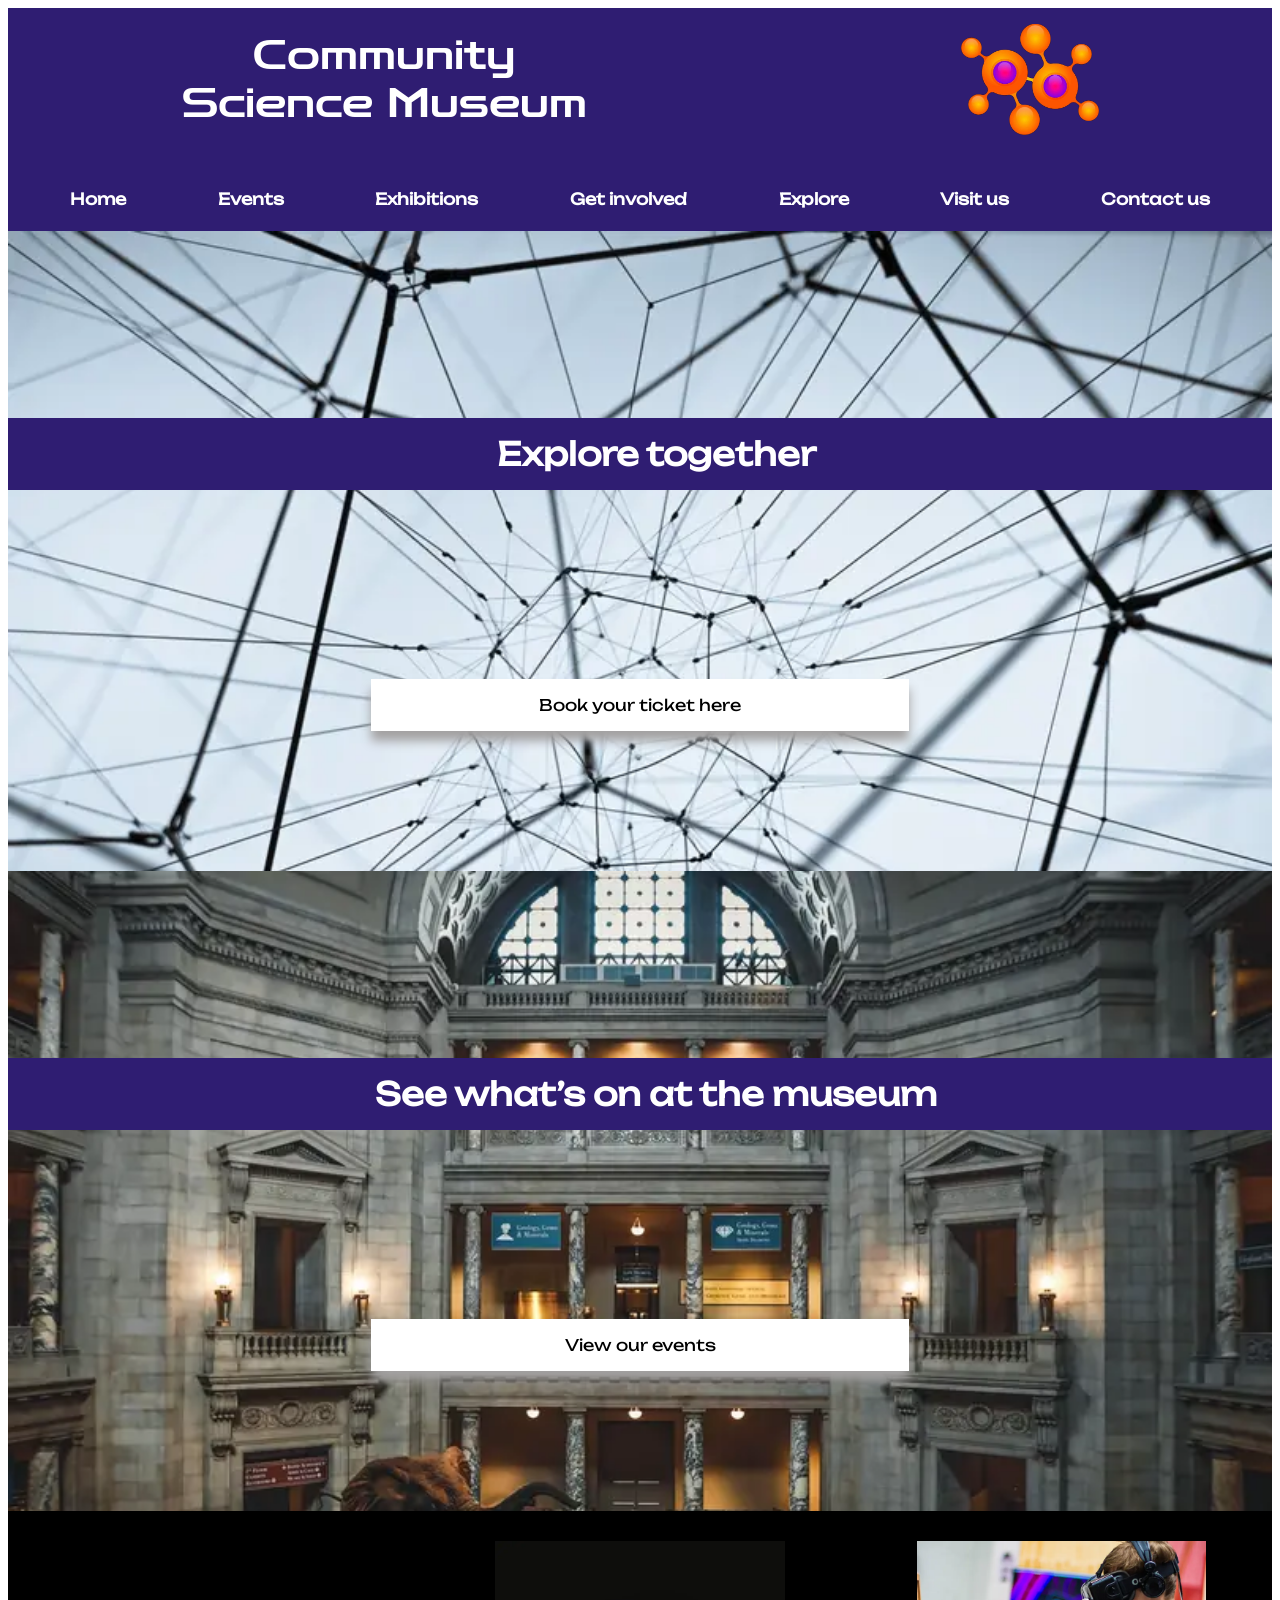
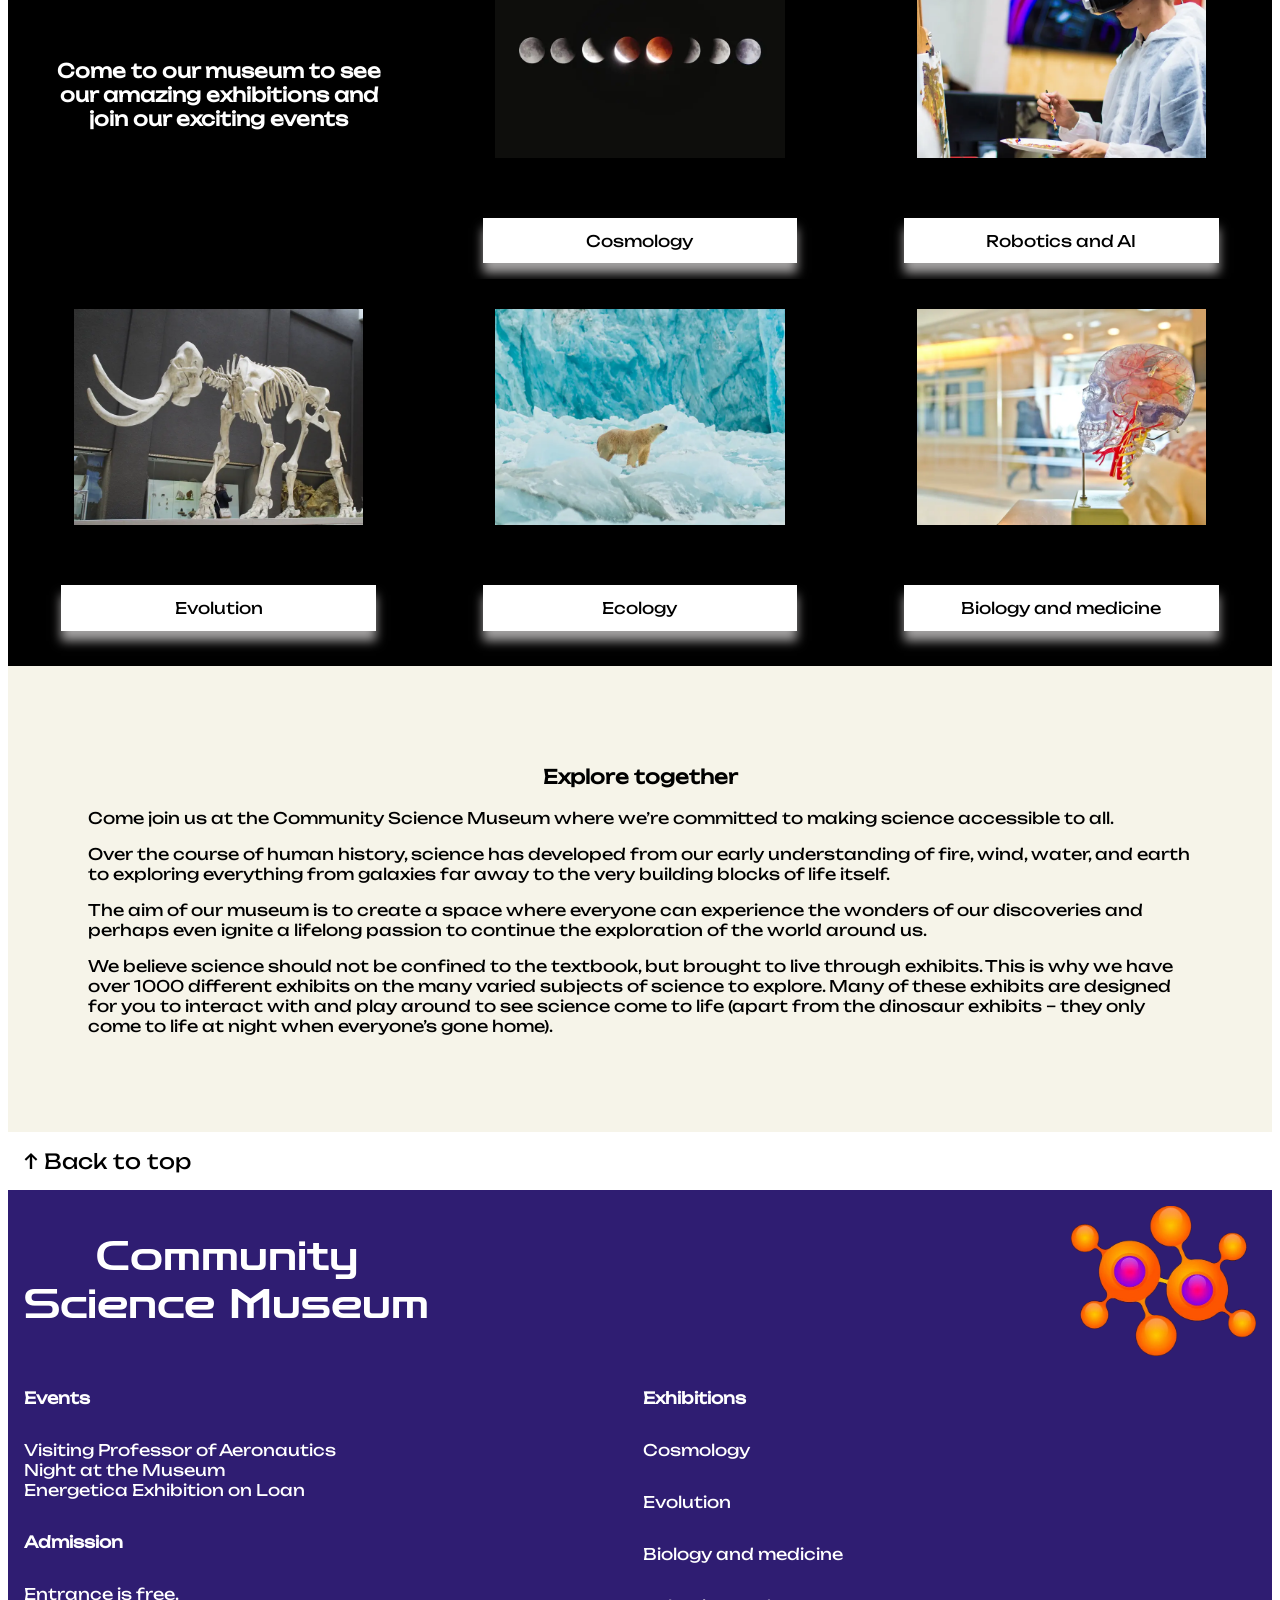
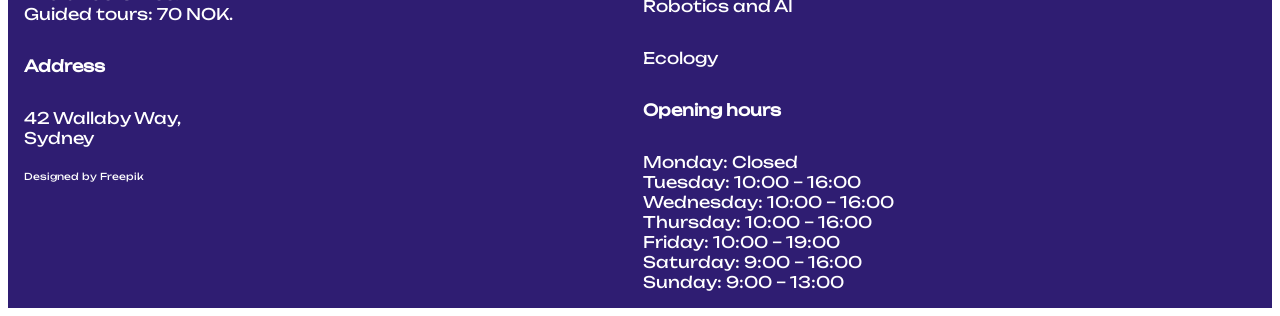
==== index.html @ f9c45da6 "menubars. header/footer Totally forgot menu bar was a fontawesome. Switched it out for a .svg, and h" ====
<!doctype html>
<html lang="en">
  <head>
    <meta charset="UTF-8" />
    <meta name="viewport" content="width=device-width, initial-scale=1.0" />
    <link href="css/styles.css" rel="stylesheet" />
    <link href="css/media.css" rel="stylesheet" />
    <title>Home | CSM</title>
    <meta
      name="description"
      content="Come and see what exhibitions and events Community Science Museum has to offer"
    />
  </head>
  <body>
    <header>
      <label for="menu-checkbox" class="bars">
        <img src="images/menu-bars-svgrepo-com.svg">
      </label>
      <input type="checkbox" id="menu-checkbox" />
      <div class="header-top">
        <a href="index.html" class="brand-name"
          >Community<br />Science Museum</a
        >
        <img src="images/gradient-hub-logo.webp" alt="orange and purple logo" />
      </div>
      <nav class="nav-large">
        <ul>
          <li><a href="index.html">Home</a></li>
          <li><a href="events.html">Events</a></li>
          <li><a href="exhibitions.html">Exhibitions</a></li>
          <li><a href="involved.html">Get involved</a></li>
          <li><a href="explore.html">Explore</a></li>
          <li><a href="visit.html">Visit us</a></li>
          <li><a href="contact.html">Contact us</a></li>
        </ul>
        <a href="index.html" class="close-button">X</a>
      </nav>
    </header>
    <main>
      <section class="hero-image">
        <img
          src="images/william-bout-264826.webp"
          alt="Picture of a geometric metal structure"
        />
        <h1>Explore together</h1>
        <a class="cta cta-index" href="contact.html">Book your ticket here</a>
      </section>
      <section class="second-hero">
        <img
          src="images/roberto-nickson-396152.webp"
          alt="Picture of interior of a museum with an exhibition of an elephant"
        />
        <h2>See what’s on at the museum</h2>
        <a class="cta cta-index" href="events.html">View our events</a>
      </section>
      <section class="cards">
        <div class="color-card">
          <h2 class="card-text">
            Come to our museum to see our amazing exhibitions and join our
            exciting events
          </h2>
        </div>
        <div class="color-card card-cosmology">
          <img
            loading="lazy"
            src="images/celso-405219.webp"
            alt="Picture of the moon in different phases"
          />
          <a href="exhibitions/cosmology.html" class="cta-small">Cosmology</a>
        </div>
        <div class="color-card card-robotics">
          <img
            loading="lazy"
            src="images/billetto-editorial-334686.webp"
            alt="Picture of a person painting while wearing VR headset"
          />
          <a href="exhibitions/robotics.html" class="cta-small"
            >Robotics and AI</a
          >
        </div>
        <div class="color-card card-evolution">
          <img
            loading="lazy"
            src="images/mammoth-1257288_1920.webp"
            alt="Picture of a mammoth skeleton"
          />
          <a href="exhibitions/evolution.html" class="cta-small">Evolution</a>
        </div>
        <div class="color-card card-ecology">
          <img
            loading="lazy"
            src="images/view-polar-bear-frozen-landscape-spitsbergen-svalbard.webp"
            alt="Picture of a polar bear in frozen landscape"
          />
          <a href="exhibitions/ecology.html" class="cta-small">Ecology</a>
        </div>
        <div class="color-card card-biology">
          <img
            loading="lazy"
            src="images/jesse-orrico-60373.webp"
            alt="Picture of an anatomic model of a human head"
          />
          <a href="exhibitions/biology.html" class="cta-small"
            >Biology and medicine</a
          >
        </div>
      </section>
      <section class="text-section">
        <h3>Explore together</h3>
        <p>
          Come join us at the Community Science Museum where we’re committed to
          making science accessible to all.
        </p>
        <p>
          Over the course of human history, science has developed from our early
          understanding of fire, wind, water, and earth to exploring everything
          from galaxies far away to the very building blocks of life itself.
        </p>
        <p>
          The aim of our museum is to create a space where everyone can
          experience the wonders of our discoveries and perhaps even ignite a
          lifelong passion to continue the exploration of the world around us.
        </p>
        <p>
          We believe science should not be confined to the textbook, but brought
          to live through exhibits. This is why we have over 1000 different
          exhibits on the many varied subjects of science to explore. Many of
          these exhibits are designed for you to interact with and play around
          to see science come to life (apart from the dinosaur exhibits – they
          only come to life at night when everyone’s gone home).
        </p>
      </section>
      <div class="navigation-pages">
        <a href="index.html" class="navigation-arrows"
          >&#8593 Back to top</a
        >
      </div>
    </main>
    <footer>
      <div class="footer-top">
        <a href="index.html" class="brand-name"
          >Community <br />Science Museum</a
        >
        <img
          loading="lazy"
          src="images/gradient-hub-logo.webp"
          alt="orange and purple logo"
        />
      </div>
      <div class="footer-content">
        <div>
          <nav class="footer-nav">
            <ul>
              <li>
                <strong><a href="events.html">Events</a></strong>
              </li>
              <li>
                <a href="events.html"
                  >Visiting Professor of Aeronautics <br />Night at the
                  Museum<br />Energetica Exhibition on Loan</a
                >
              </li>
              <li>
                <strong><a href="visit.html">Admission</a></strong>
              </li>
              <li>
                <a href="visit.html"
                  >Entrance is free. <br />Guided tours: 70 NOK.</a
                >
              </li>
              <li>
                <strong><a href="visit.html">Address</a></strong>
              </li>
              <li>
                <address>
                  <a href="visit.html"
                    >42 Wallaby Way,<br />
                    Sydney</a
                  >
                </address>
              </li>
            </ul>
          </nav>
          <p>
            <a href="https://www.freepik.com/app" class="attribution"
              >Designed by Freepik</a
            >
          </p>
        </div>
        <div>
          <nav class="footer-nav">
            <ul>
              <li>
                <strong><a href="exhibitions.html">Exhibitions</a></strong>
              </li>
              <li><a href="exhibitions/cosmology.html">Cosmology</a></li>
              <li class="footer-li">
                <a href="exhibitions/evolution.html">Evolution</a>
              </li>
              <li class="footer-li">
                <a href="exhibitions/biology.html">Biology and medicine</a>
              </li>
              <li class="footer-li">
                <a href="exhibitions/robotics.html">Robotics and AI</a>
              </li>
              <li class="footer-li">
                <a href="exhibitions/ecology.html">Ecology</a>
              </li>
              <li>
                <strong><a href="visit.html">Opening hours</a></strong>
              </li>
              <li>
                <a href="visit.html"
                  >Monday: <br class="br-small" />
                  Closed <br />Tuesday: <br class="br-small" />10:00 – 16:00
                  <br />Wednesday:<br class="br-small" />
                  10:00 – 16:00 <br />Thursday:<br class="br-small" />
                  10:00 – 16:00 <br />Friday:<br class="br-small" />
                  10:00 – 19:00 <br />Saturday:<br class="br-small" />
                  9:00 – 16:00<br />Sunday:<br class="br-small" />
                  9:00 – 13:00</a
                >
              </li>
            </ul>
          </nav>
        </div>
      </div>
    </footer>
  </body>
</html>
---- css/styles.css ----
@import "variables.css";

@font-face {
    font-family: "ZenDots-Regular";
    src: url(../fonts/ZenDots-Regular.ttf) format("truetype");
    font-display: swap;
}

@font-face {
    font-family: "Unbounded-Regular";
    src: url(../fonts/Unbounded-Regular.ttf) format("truetype");
    font-display: swap;
}

html, body {
    max-width: 100%;
    overflow-x: hidden;
}

header, footer {
    background-color: var(--header-color);
    color: var(--light-text-color);
    gap: 1rem;
    padding: 1rem;
}

.brand-name {
    text-align: center;
    font-family: var(--brand-font);
    font-size: 1.1rem;
}

.bars {
    margin-left: 20px;
    width: 250px;
    
}

header img, footer img {
    width: 30%;
    height: 100%;
}

header, .header-top, .footer-top {
    display: flex;
    align-items: center;
    justify-content: space-between;
}

.nav-large {
    background-color: var(--header-color);
    position: fixed;
    top: 0px;
    left: 0px;
    width: 100%;
    line-height: 2rem;
    z-index: 1;
}

.close-button {
    float: right;
    font-size: 2rem;
    margin: 1rem;
}

li:hover, .active {
    text-decoration: underline;
}

#menu-checkbox:checked ~ .nav-large {
    display: block;
    background-color: var(--header-color);
    font-family: var(--page-font);
    font-weight: bolder;
}

.nav-large, #menu-checkbox {
    display: none;
}

.navigation-arrows {
    color: var(--dark-text-color);
    padding: 1rem;
    font-family: var(--page-font);
}

.navigation-pages {
    display: flex;
    justify-content: space-between;
    font-size: 0.9rem;
}

.footer-content {
    display: grid;
    grid-template-columns: 1fr 1fr;
    gap: 5px;
}

.footer-nav li{
    text-align: left;
    font-family: var(--page-font);
}

.attribution {
    font-size: 0.6rem;
}

address {
    font-style: normal;
}

h1, h2, h3, h4, p {
    font-family: var(--page-font);
}

h1 {
    font-size: 1.5rem;
    padding: 1.5rem;
} 

h2, h1 {
    text-align: center;
}

h3 {
    font-size: 1.2rem;
    text-align: center;
}

h4 {
    font-weight: lighter;
    font-size: 1rem;
}

p {
    text-align: left;
}

a {
    text-decoration: none;
    color: #fff;
}

ul {
    padding: 0px;
    margin: 0px;
}

li {
    list-style-type: none;
    text-align: center;
    padding-top: 2rem;
}

.cta {
    background-color: var(--cta-background-color);
    color: var(--dark-text-color);
    font-family: var(--page-font);
    padding: 1rem;
    flex: 1;
    text-align: center;
    align-self: center;
    top: 60%;
    box-shadow: 0px 10px 10px #a3a1a1;
    margin: 5%;
}

.cta-small {
    width: 130%;
    background-color: var(--cta-background-color);
    color: var(--dark-text-color);
    font-family: var(--page-font);
    font-size: 0.7rem;
    padding: 5px 0px;
    flex: 1;
    text-align: center;
    align-self: center;
    position: absolute;
    top: 90%;
    box-shadow: 0px 10px 10px #a3a1a1;
}

.cta:hover {
    border: solid 1px #000;
}

.content-card, .location, .accessibility {
    display: flex;
    flex-direction: column;
    background-color: var(--card-background);
    border: 30px solid #DFE8FD;
    margin: 1.5rem;
}

.content-card img {
    border-radius: 10px;
    margin-bottom: 20px;
}

/**index page**/

.hero-image, .second-hero, .color-card {
    display: flex;
    flex-direction: column;
    position: relative;
}

.hero-image, .second-hero {
    height: 400px;
}

.hero-image h1, .second-hero h2 {
    width: 100%;
    background-color: var(--header-color);
    color: var(--light-text-color);
    font-family: var(--page-font);
    font-size: 1rem;
    position: absolute;
    top: 25%;
    padding: 1rem;
}

.cta-index {
     position: absolute;
     width: 60%;

}

.cards {
    display: grid;
    grid-template-columns: 1fr 1fr;
}

.card-text {
    font-size: 0.7rem;
    background-color: #000;
    color: var(--light-text-color);
    animation-name: text;
    animation-duration: 3s;
    animation-delay: 5s;
    border: 30px solid #000;
    flex: 1;
    align-content: center;
}

@keyframes text {
    from {
        background-color: #000;
        border: 30px solid #000;
        color: var(--light-text-color);
    }
    to {
        background-color: #fff;
        border: 30px solid #fff;
        color: var(--dark-text-color);
    }
}

.card-cosmology {
    animation-name: cosmology;
    animation-duration: 3s;
    animation-delay: 8s;
    border: 30px solid #000;
}

@keyframes cosmology {
    from {
        background-color: #000;
        border: 30px solid #000;
    }
    to {
        background-color: #521413;
        border: 30px solid #521413;
    }
}

.card-robotics {
    animation-name: robotics;
    animation-duration: 3s;
    animation-delay: 11s;
    border: 30px solid #000;
}

@keyframes robotics {
    from {
        background-color: #000;
        border: 30px solid #000;
    }
    to {
        background-color: #B800E5;
        border: 30px solid #B800E5;
    }
}

.card-evolution {
    animation-name: evolution;
    animation-duration: 3s;
    animation-delay: 14s;
    border: 30px solid #000;
}

@keyframes evolution {
    from {
        background-color: #000;
        border: 30px solid #000;
    }
    to {
        background-color: #DBD5CA;
        border: 30px solid #DBD5CA;
    }
}

.card-ecology {
    animation-name: ecology;
    animation-duration: 3s;
    animation-delay: 17s;
    border: 30px solid #000;
}

@keyframes ecology {
    from {
        background-color: #000;
        border: 30px solid #000;
    }
    to {
        background-color: #1C889E;
        border: 30px solid #1C889E;
    }
}

.card-biology {
    animation-name: biology;
    animation-duration: 3s;
    animation-delay: 20s;
    border: 30px solid #000;
}

@keyframes biology {
    from {
        background-color: #000;
        border: 30px solid #000;
    }
    to {
        background-color: #D75F45;
        border: 30px solid #D75F45;
    }
}

.color-card {
    background: #000;
}

.color-card img {
    align-self: center;
    width: 80%;
    margin-bottom: 25%;
}

.text-section {
    padding: 1rem 2rem;
    background-color: #F6F4E9;
}

.contact-page p, .visit-page p, .thanks-page p, .exhibiton-spesific {
    text-align: center;
}

/**Visit us page**/

.visit-img {
    border-radius: 30px;
    border: 20px solid #DFE8FD;
    max-width: 800px;
    height: auto;
    align-self: center;   
}

table {
    font-family: var(--page-font);
    text-align: center;
}

/**Contact us page**/

input, textarea, label {
    border: none;
    font-family: var(--page-font);
}

input:hover {
    border: solid 1px #000;
}

#name, #email{
    padding: 1rem;
}

.form-layout, .form-left, .form-right {
    display: flex;
    flex-direction: column;
    gap: 20px;
}

.submit {
    display: flex;
    justify-self: center;
    width: 70%;
}

textarea {
    min-height: 10rem;
}

.fa-circle-exclamation {
    color: rgb(145, 26, 26);
}

.required {
    align-self: flex-start;
}

/**Thank you page**/

.spinning-logo {
    max-width: 200px;
    align-self: center;
    animation: spin 1s linear;
}

@keyframes spin {
    from {transform: rotate(0deg);}
    to {transform: rotate(360deg);}
}
---- css/media.css ----
@media (min-width: 600px) {
    
.cta-small {        
    padding: 10px;
}

.br-small {
    display: none;
}

}

@media (min-width: 800px) {

header {
    display: flex;
    flex-direction: column;
}

.header-top {
    justify-items: flex-end;
}

.close-button {
    display: none;
}

.bars {
    display: none;
}

.brand-name {
    font-size: 2.5rem;
}

.nav-large {
    display: block;
    position: static;
    width: 100%;
    font-family: var(--page-font);
    font-weight: bolder;
}

.nav-large ul {
    display: flex; 
    flex-direction: row;
    justify-content: space-around;
    position: static;  
    font-size: 1rem;
}

header img, footer img {
    width: 15%;
}

.hero-image, .second-hero {
    height: 40rem;
    overflow: hidden;
}

.hero-image h1, .second-hero h2  {
    font-size: 2rem;
}

h1 {
    font-size: 2rem;
}

.cta {
    font-size: 1rem;
    width: 40%;
}

.cta-small {
    padding: 0.8rem;
    font-size: 1rem;
    width: 80%;
}

h4 {
    font-size: 1.2rem;
}

.content-card img {
    width: 50%;
    height: auto;
    object-fit: cover;
    align-self: center;
}

.content-card p {
    margin: 2% 10%;
}

.cards {
    display: grid;
    grid-template-columns: 1fr 1fr 1fr;
    border-bottom: 20px solid #000;
}

.card-text {
    font-size: 1.2rem;
}

.card-text:hover {
    background-color: #fff;
    color: #000;
    border: 30px solid #fff;
}

.card-cosmology:hover {
background-color: #521413;
border: 30px solid #521413;
}

.card-robotics:hover {
    background-color: #B800E5;
    border: 30px solid #B800E5;
}

.card-evolution:hover {
    background-color: #DBD5CA;
    border: 30px solid #DBD5CA;
}

.card-ecology:hover {
    background-color: #1C889E;
    border: 30px solid #1C889E;
}

.card-biology:hover {
    background-color: #D75F45;
    border: 30px solid #D75F45;
}

.text-section {
    padding: 5rem;
}

.card-text, .card-cosmology, .card-robotics, .card-evolution, .card-ecology, .card-biology {
    animation: none;
}

.navigation-pages {
    font-size: 1.3rem;
}

.form-layout {
    flex-direction: row;
}

.form-left, .form-right {
    flex: 1;
}

}
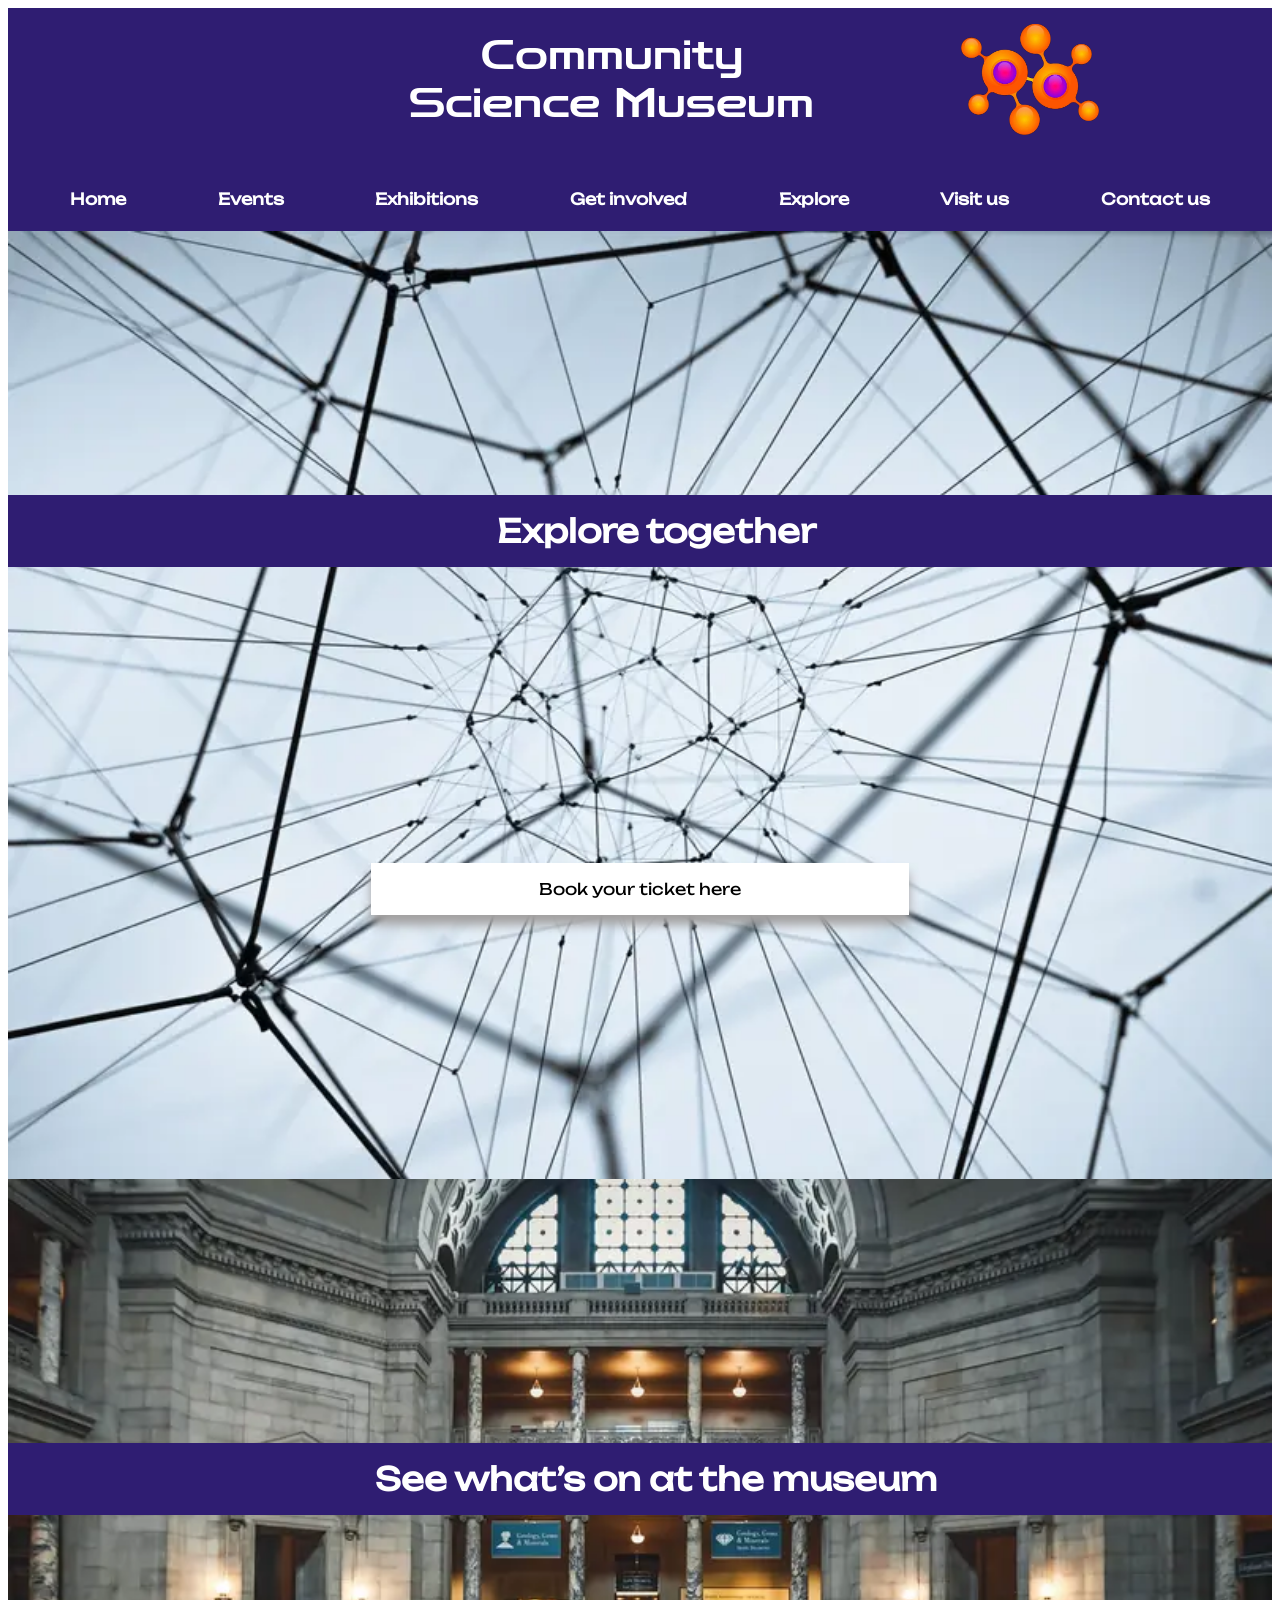
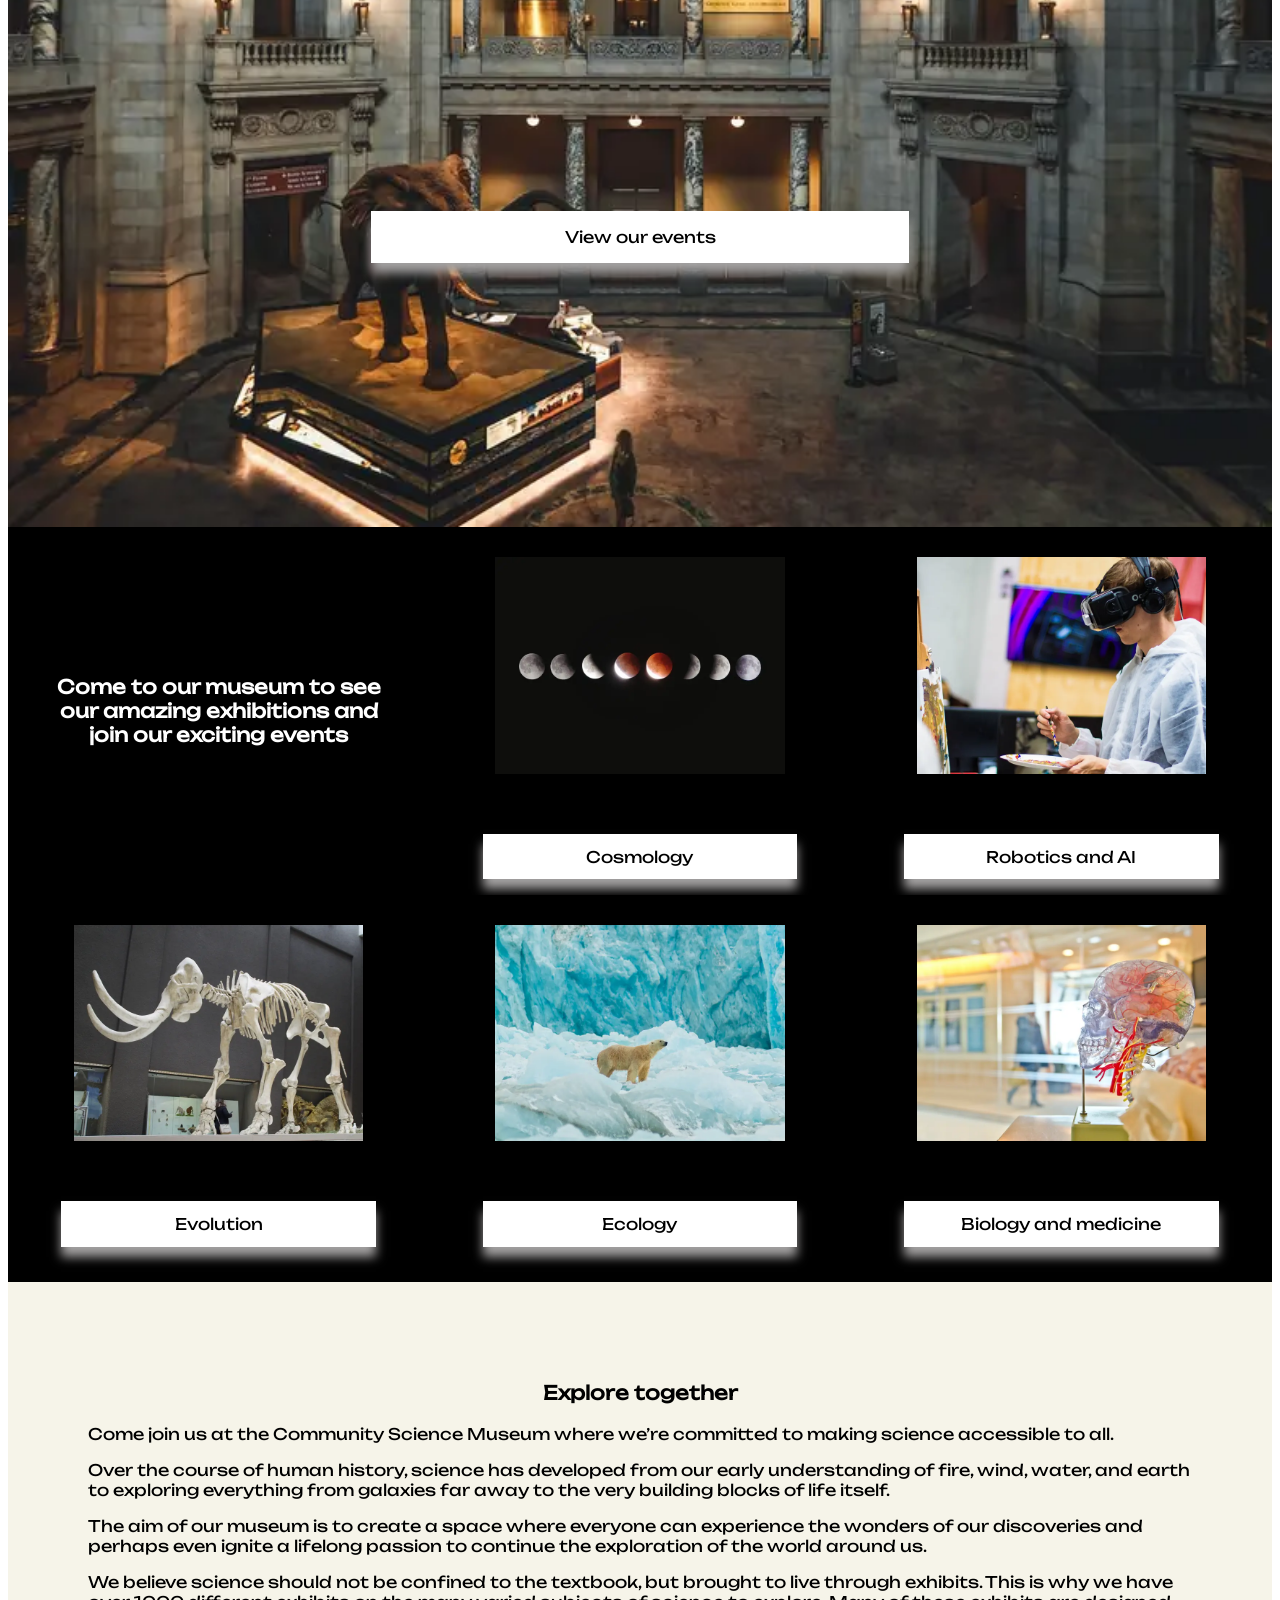
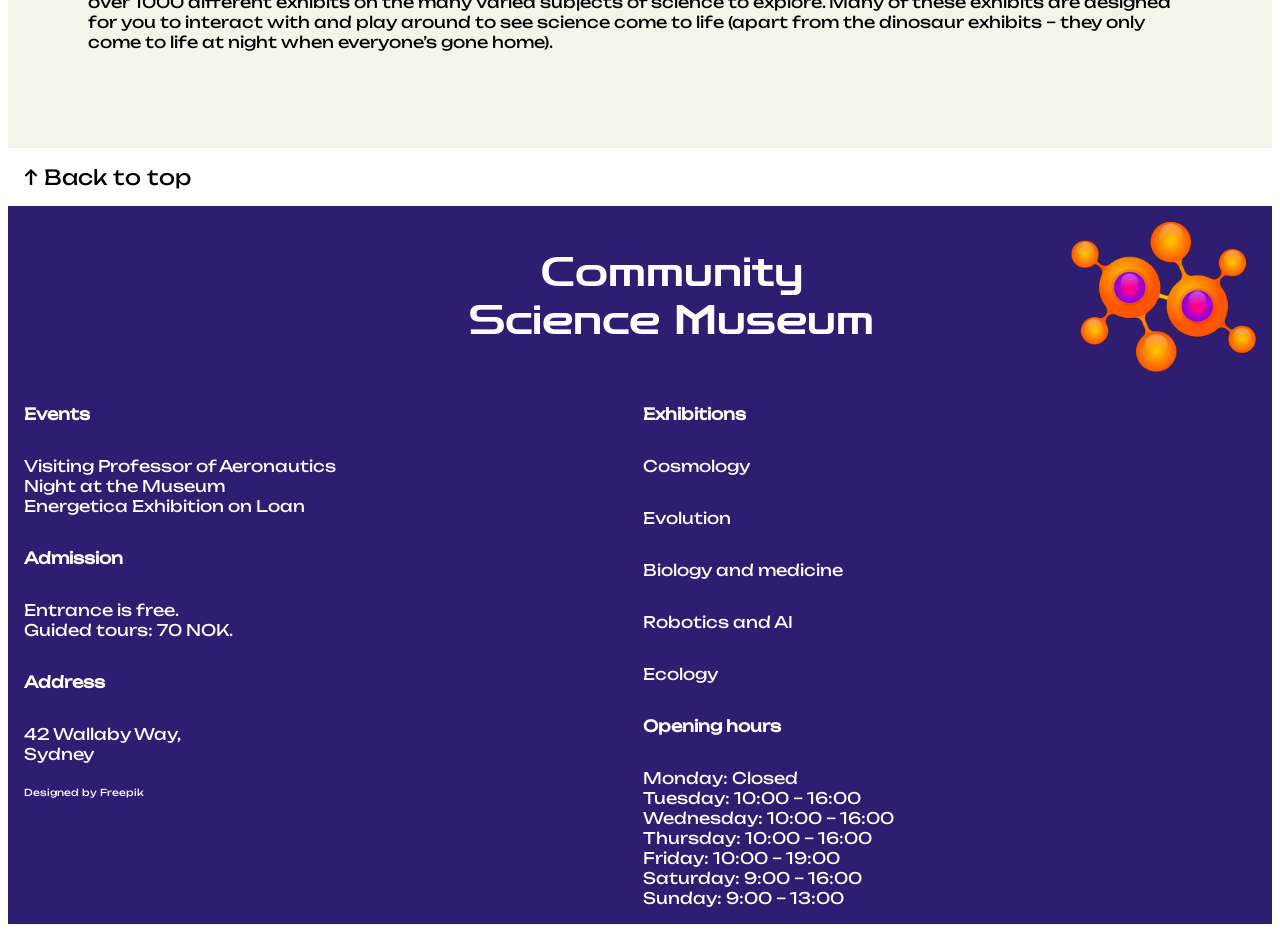
==== commit e9e9f542: "update header, cta-small had to change html and css after svg. changed width of color card cta to pr" ====
--- a/index.html
+++ b/index.html
@@ -13,14 +13,16 @@
   </head>
   <body>
     <header>
+      <div class="header-top">
       <label for="menu-checkbox" class="bars">
         <img src="images/menu-bars-svgrepo-com.svg">
       </label>
       <input type="checkbox" id="menu-checkbox" />
-      <div class="header-top">
+      
         <a href="index.html" class="brand-name"
           >Community<br />Science Museum</a
         >
+     
         <img src="images/gradient-hub-logo.webp" alt="orange and purple logo" />
       </div>
       <nav class="nav-large">
--- a/css/styles.css
+++ b/css/styles.css
@@ -28,23 +28,23 @@
     text-align: center;
     font-family: var(--brand-font);
     font-size: 1.1rem;
+    margin-right: 16%;
 }
 
 .bars {
-    margin-left: 20px;
-    width: 250px;
+    max-width: 200px;
     
 }
 
 header img, footer img {
-    width: 30%;
+    width: 20%;
     height: 100%;
 }
 
-header, .header-top, .footer-top {
-    display: flex;
+.header-top, .footer-top {
+    display: flex;
+    justify-content: flex-end;
     align-items: center;
-    justify-content: space-between;
 }
 
 .nav-large {
@@ -205,10 +205,6 @@
     position: relative;
 }
 
-.hero-image, .second-hero {
-    height: 400px;
-}
-
 .hero-image h1, .second-hero h2 {
     width: 100%;
     background-color: var(--header-color);
--- a/css/media.css
+++ b/css/media.css
@@ -2,6 +2,7 @@
     
 .cta-small {        
     padding: 10px;
+    width: 90%;
 }
 
 .br-small {
@@ -19,6 +20,7 @@
 
 .header-top {
     justify-items: flex-end;
+    align-self: center;
 }
 
 .close-button {
@@ -54,8 +56,8 @@
 }
 
 .hero-image, .second-hero {
-    height: 40rem;
-    overflow: hidden;
+
+  
 }
 
 .hero-image h1, .second-hero h2  {
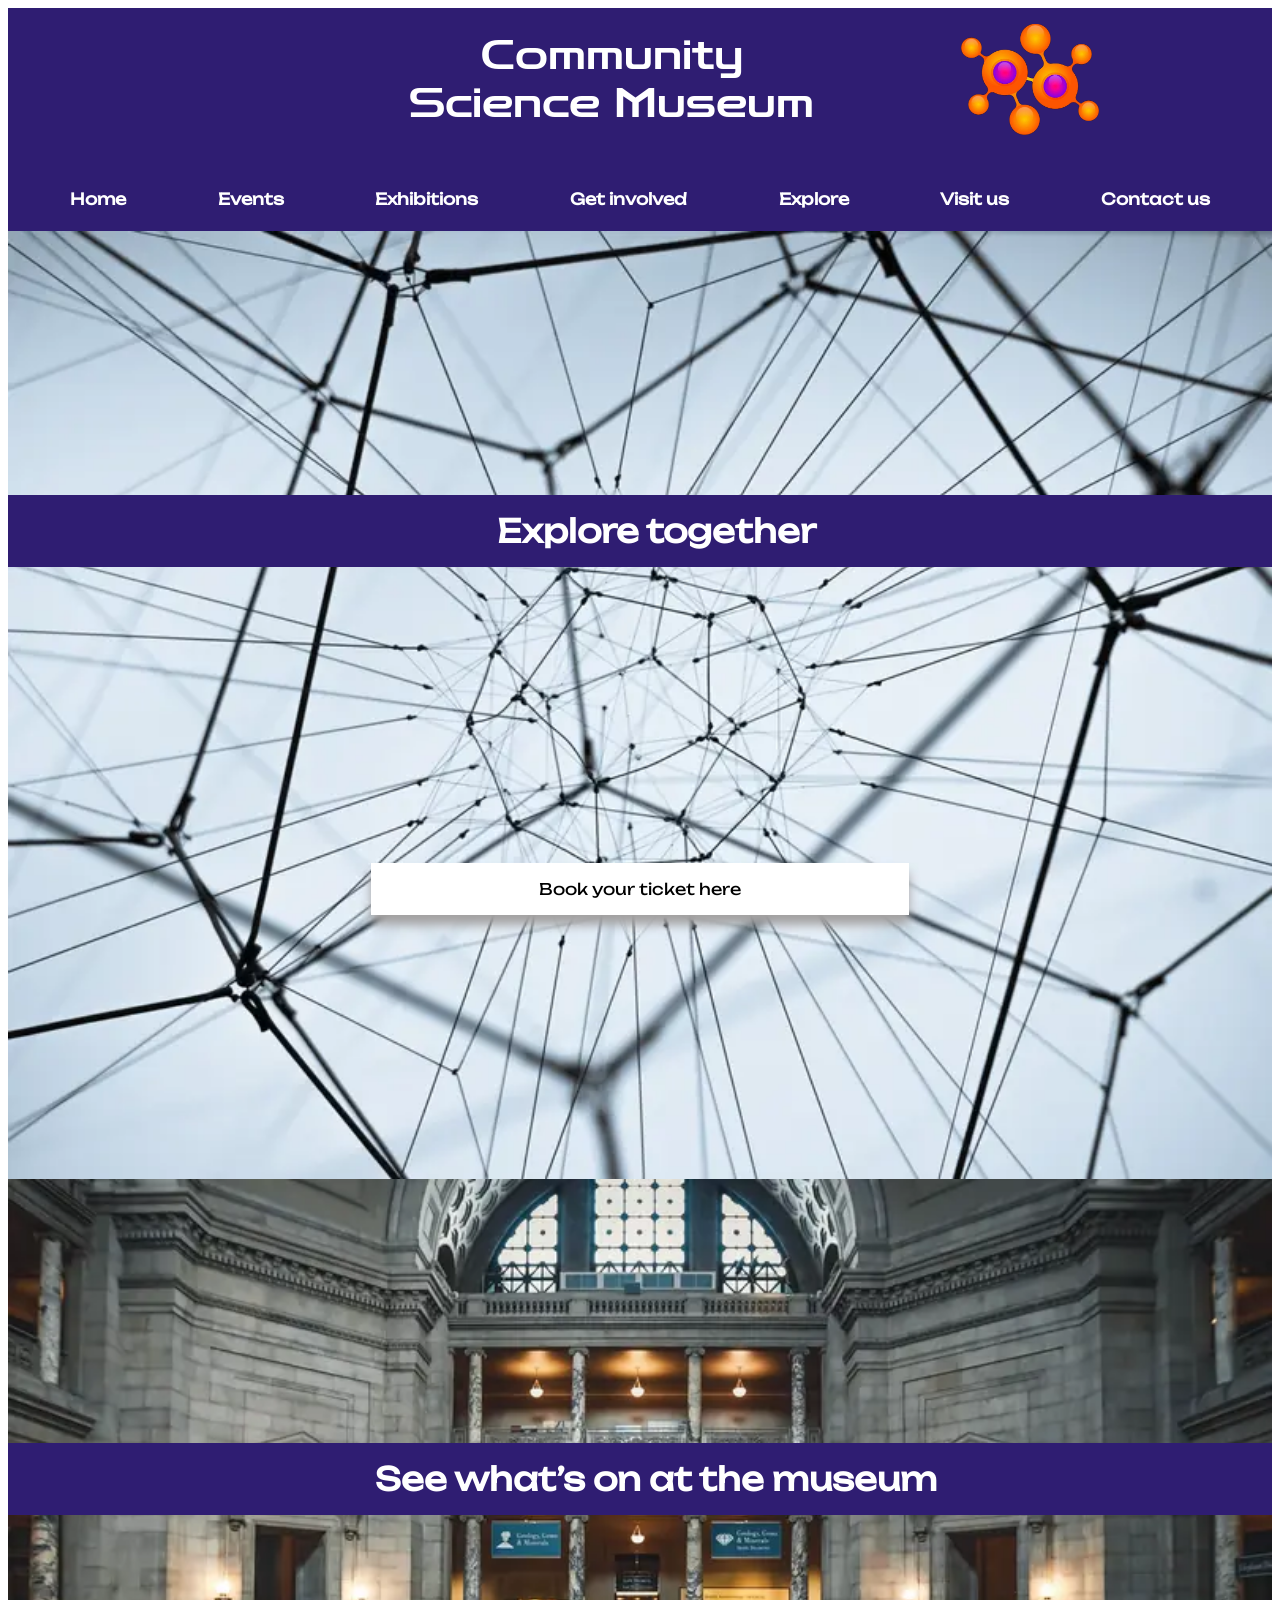
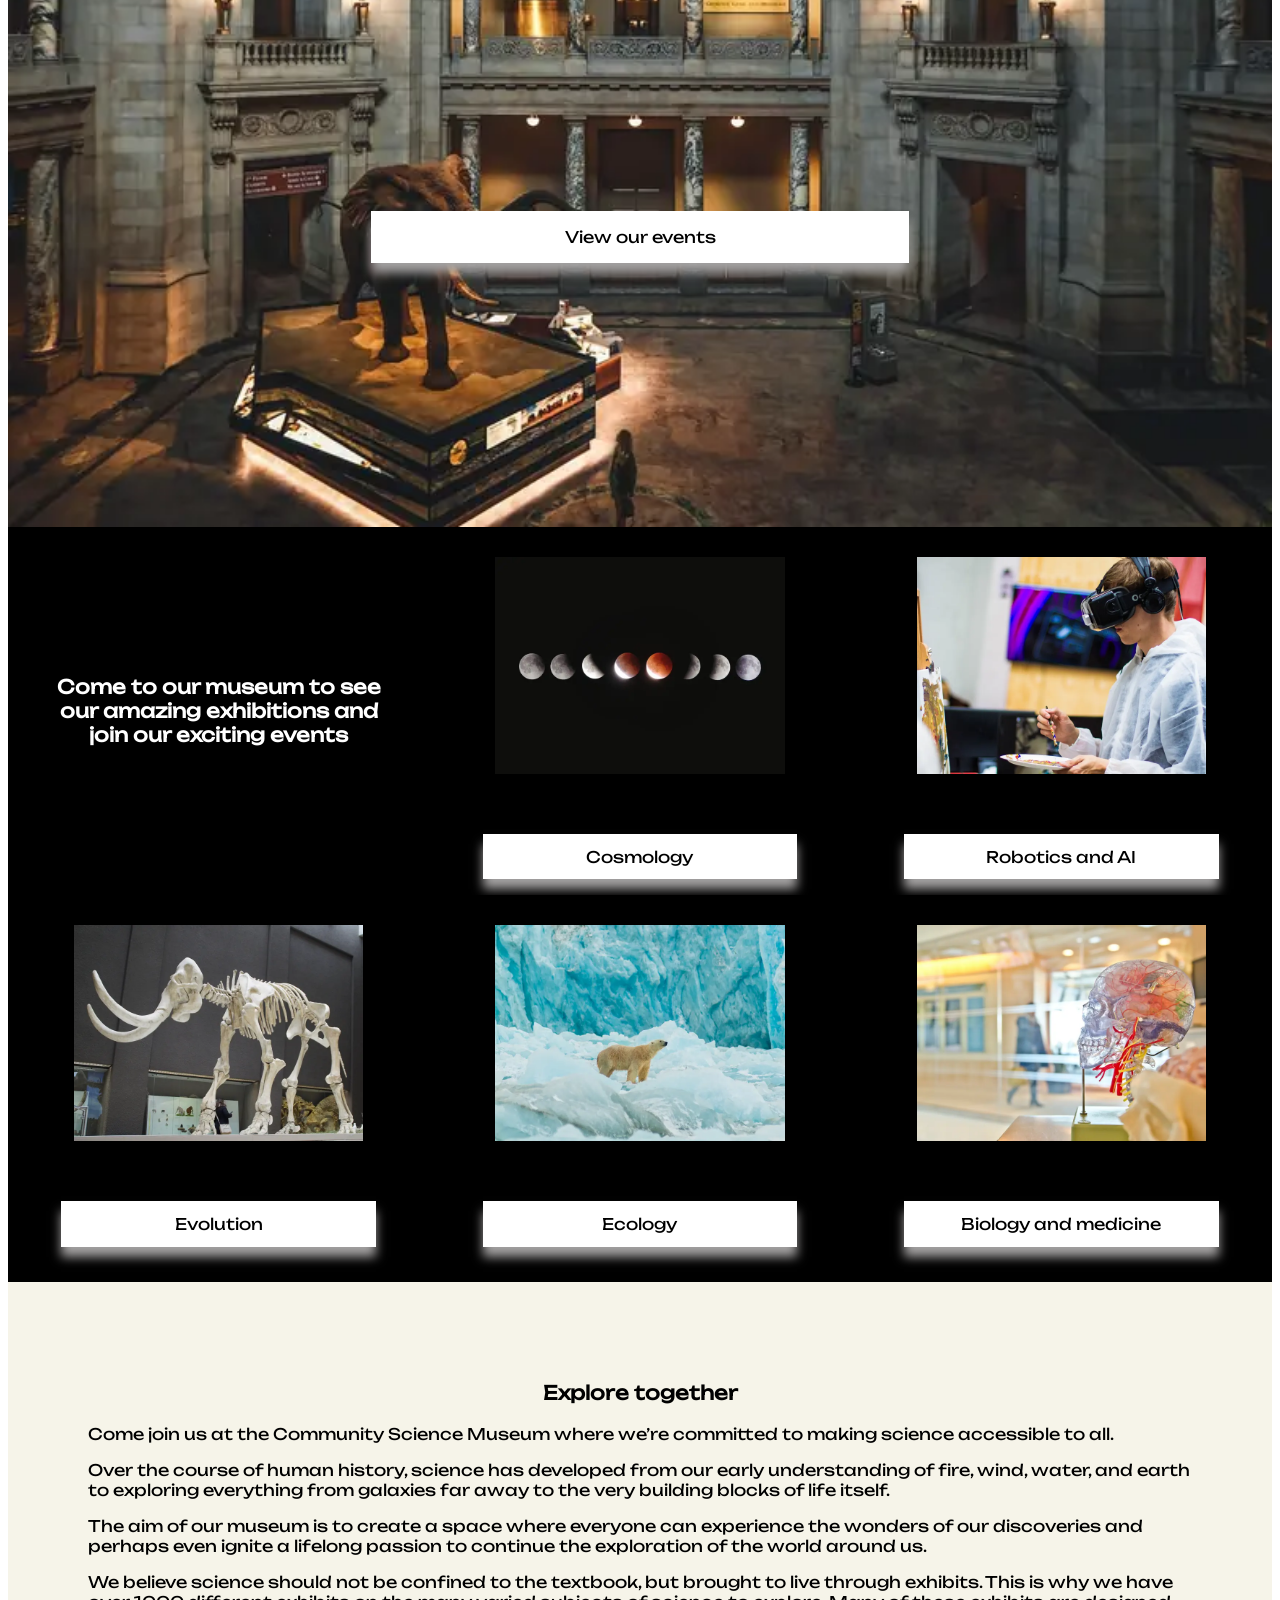
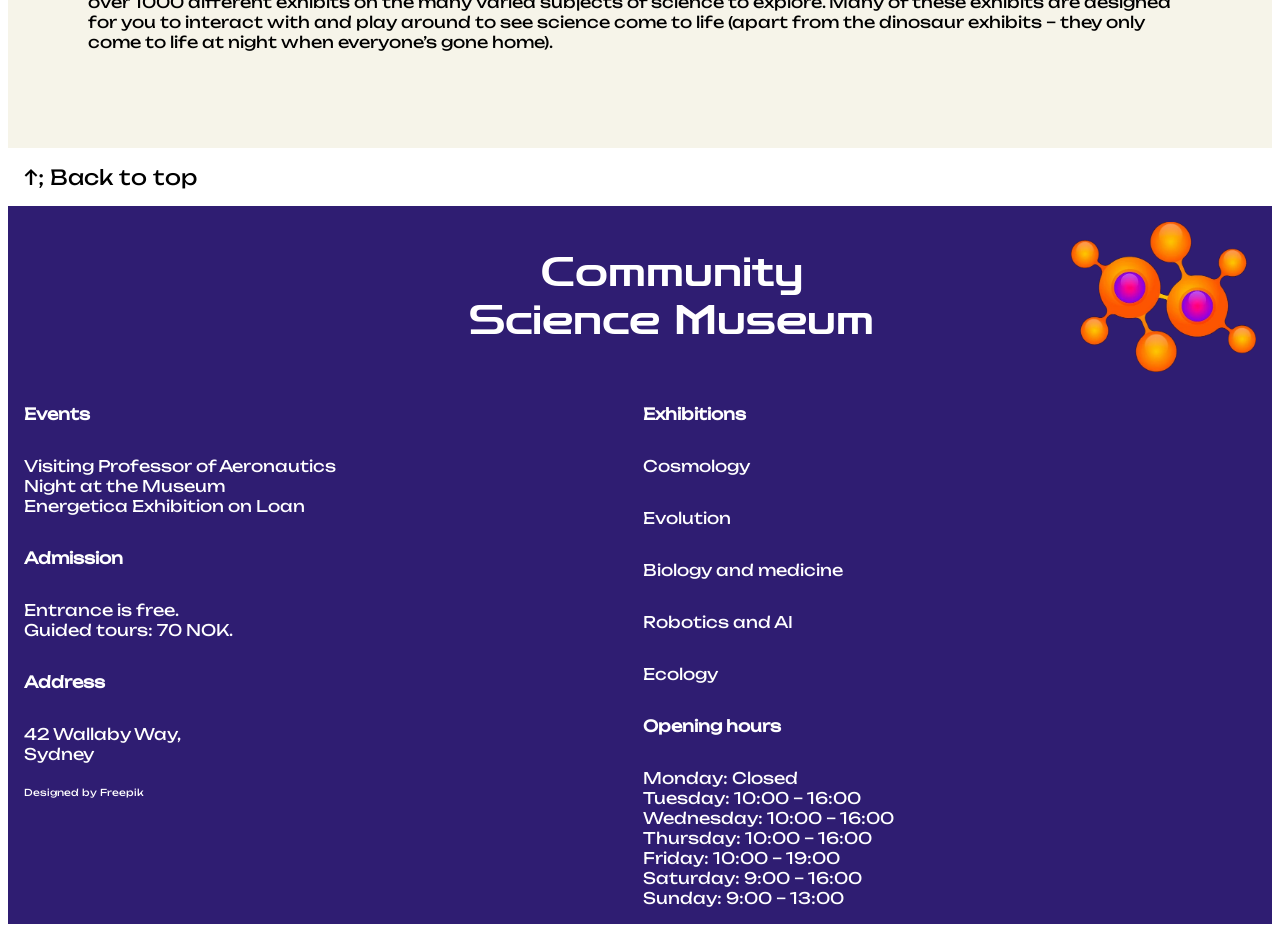
==== commit 2d8714f7: "update header, fix unicode error updated header divs on all pages, not just index. Added ; to unicod" ====
--- a/index.html
+++ b/index.html
@@ -14,15 +14,13 @@
   <body>
     <header>
       <div class="header-top">
-      <label for="menu-checkbox" class="bars">
-        <img src="images/menu-bars-svgrepo-com.svg">
-      </label>
-      <input type="checkbox" id="menu-checkbox" />
-      
+        <label for="menu-checkbox" class="bars">
+          <img src="images/menu-bars-svgrepo-com.svg" aria-label="menu-bars" />
+        </label>
+        <input type="checkbox" id="menu-checkbox" />
         <a href="index.html" class="brand-name"
           >Community<br />Science Museum</a
         >
-     
         <img src="images/gradient-hub-logo.webp" alt="orange and purple logo" />
       </div>
       <nav class="nav-large">
@@ -133,9 +131,7 @@
         </p>
       </section>
       <div class="navigation-pages">
-        <a href="index.html" class="navigation-arrows"
-          >&#8593 Back to top</a
-        >
+        <a href="index.html" class="navigation-arrows">&#8593;; Back to top</a>
       </div>
     </main>
     <footer>
--- a/css/styles.css
+++ b/css/styles.css
@@ -33,7 +33,6 @@
 
 .bars {
     max-width: 200px;
-    
 }
 
 header img, footer img {
@@ -109,7 +108,7 @@
     font-style: normal;
 }
 
-h1, h2, h3, h4, p {
+h1, h2, h3, h4, p, table {
     font-family: var(--page-font);
 }
 
@@ -118,13 +117,12 @@
     padding: 1.5rem;
 } 
 
-h2, h1 {
+h2, h1, h3, li {
     text-align: center;
 }
 
 h3 {
     font-size: 1.2rem;
-    text-align: center;
 }
 
 h4 {
@@ -148,7 +146,6 @@
 
 li {
     list-style-type: none;
-    text-align: center;
     padding-top: 2rem;
 }
 
@@ -219,7 +216,6 @@
 .cta-index {
      position: absolute;
      width: 60%;
-
 }
 
 .cards {
@@ -357,7 +353,7 @@
     background-color: #F6F4E9;
 }
 
-.contact-page p, .visit-page p, .thanks-page p, .exhibiton-spesific {
+.contact-page p, .visit-page p, .thanks-page p, .exhibiton-spesific, table {
     text-align: center;
 }
 
@@ -371,11 +367,6 @@
     align-self: center;   
 }
 
-table {
-    font-family: var(--page-font);
-    text-align: center;
-}
-
 /**Contact us page**/
 
 input, textarea, label {
--- a/css/media.css
+++ b/css/media.css
@@ -18,16 +18,12 @@
     flex-direction: column;
 }
 
-.header-top {
+.header-top, .footer-top {
     justify-items: flex-end;
     align-self: center;
 }
 
-.close-button {
-    display: none;
-}
-
-.bars {
+.close-button, .bars {
     display: none;
 }
 
@@ -55,16 +51,7 @@
     width: 15%;
 }
 
-.hero-image, .second-hero {
-
-  
-}
-
-.hero-image h1, .second-hero h2  {
-    font-size: 2rem;
-}
-
-h1 {
+.hero-image h1, .second-hero h2, h1  {
     font-size: 2rem;
 }
 
@@ -79,7 +66,7 @@
     width: 80%;
 }
 
-h4 {
+h4, .card-text {
     font-size: 1.2rem;
 }
 
@@ -100,10 +87,6 @@
     border-bottom: 20px solid #000;
 }
 
-.card-text {
-    font-size: 1.2rem;
-}
-
 .card-text:hover {
     background-color: #fff;
     color: #000;
@@ -111,8 +94,8 @@
 }
 
 .card-cosmology:hover {
-background-color: #521413;
-border: 30px solid #521413;
+    background-color: #521413;
+    border: 30px solid #521413;
 }
 
 .card-robotics:hover {
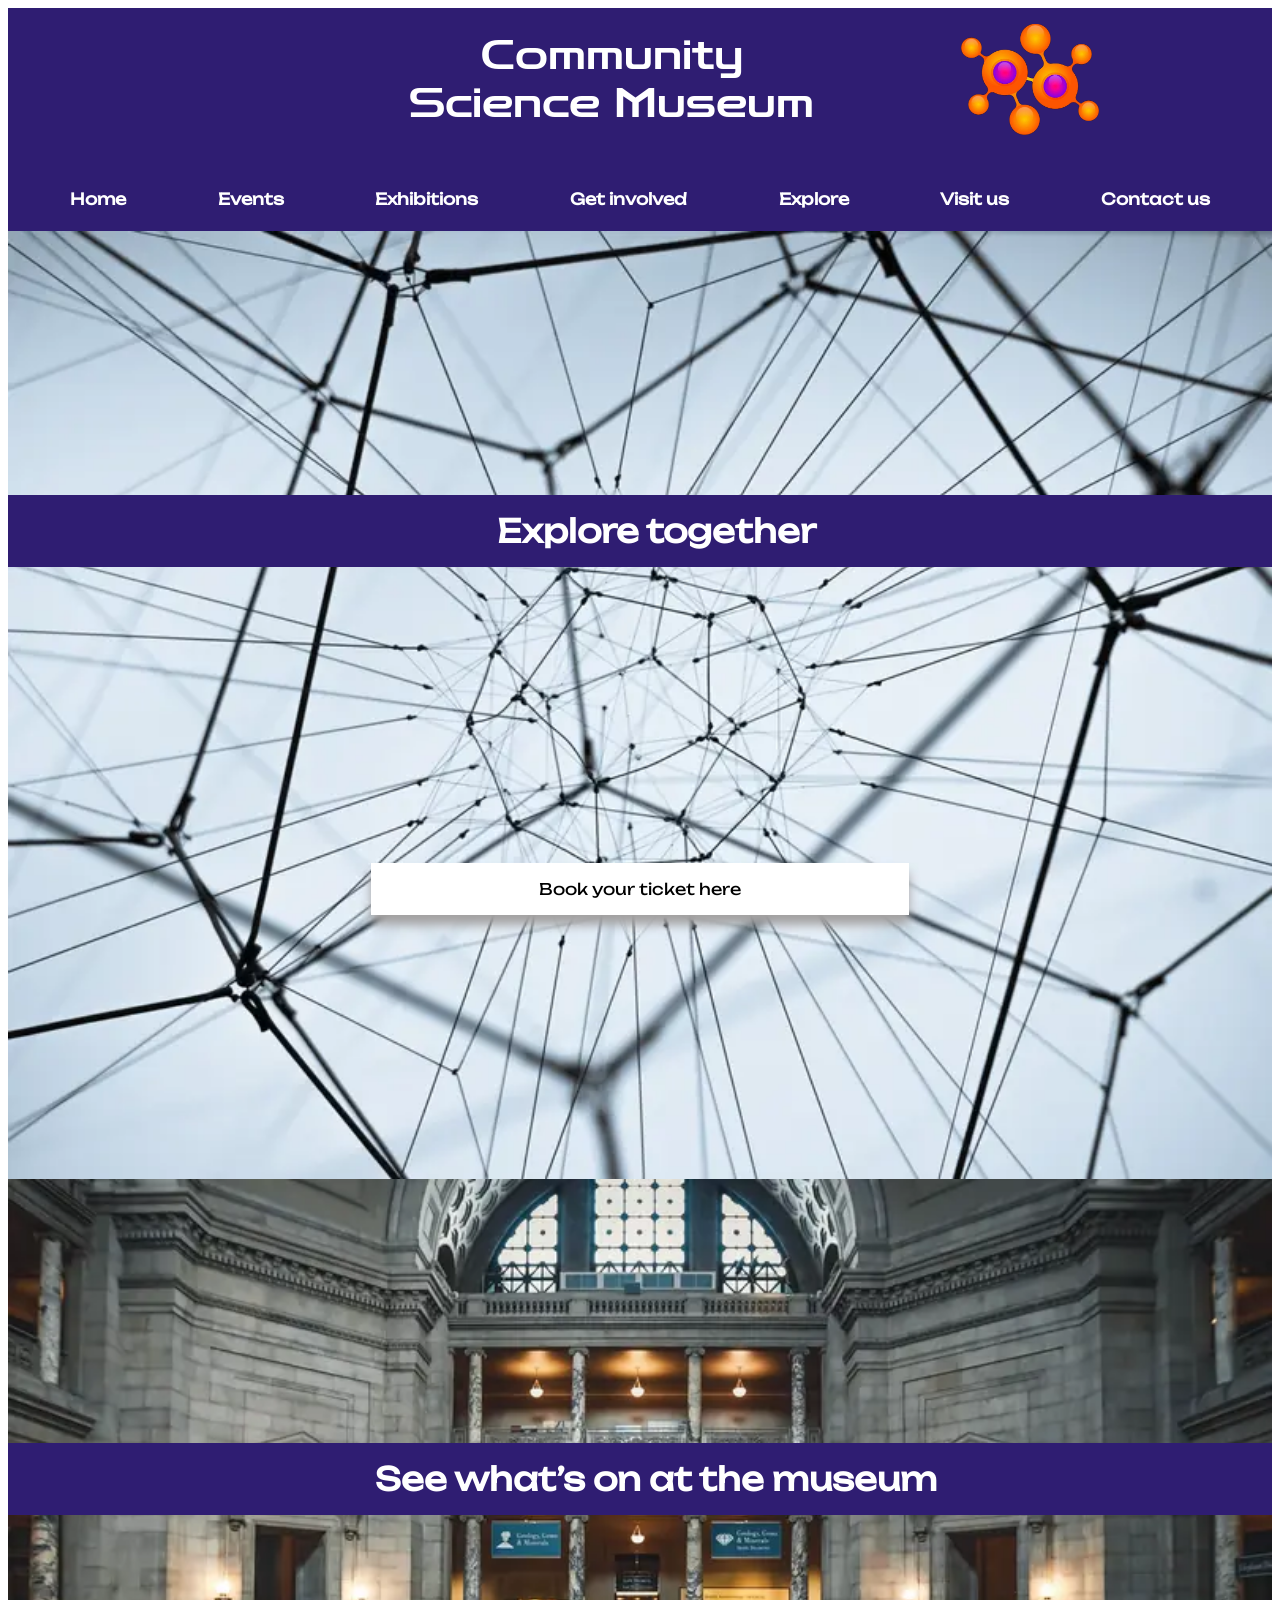
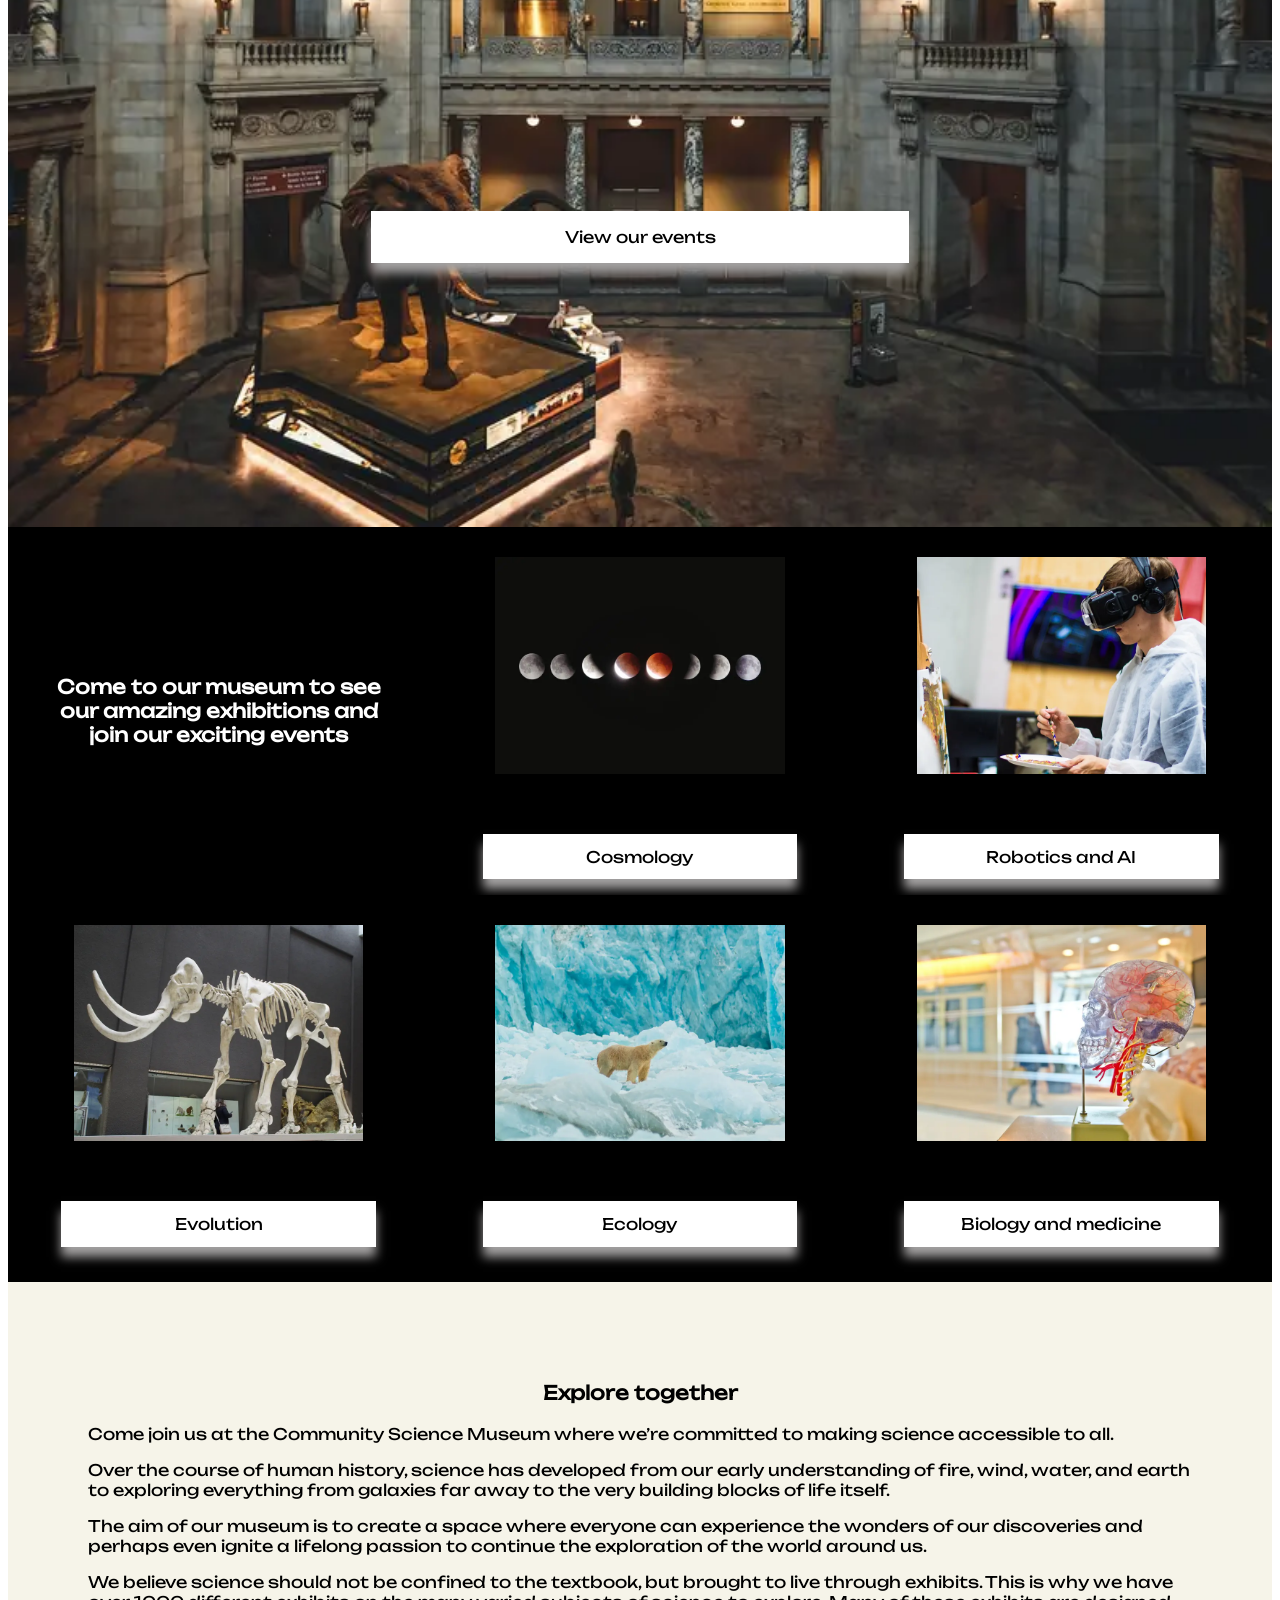
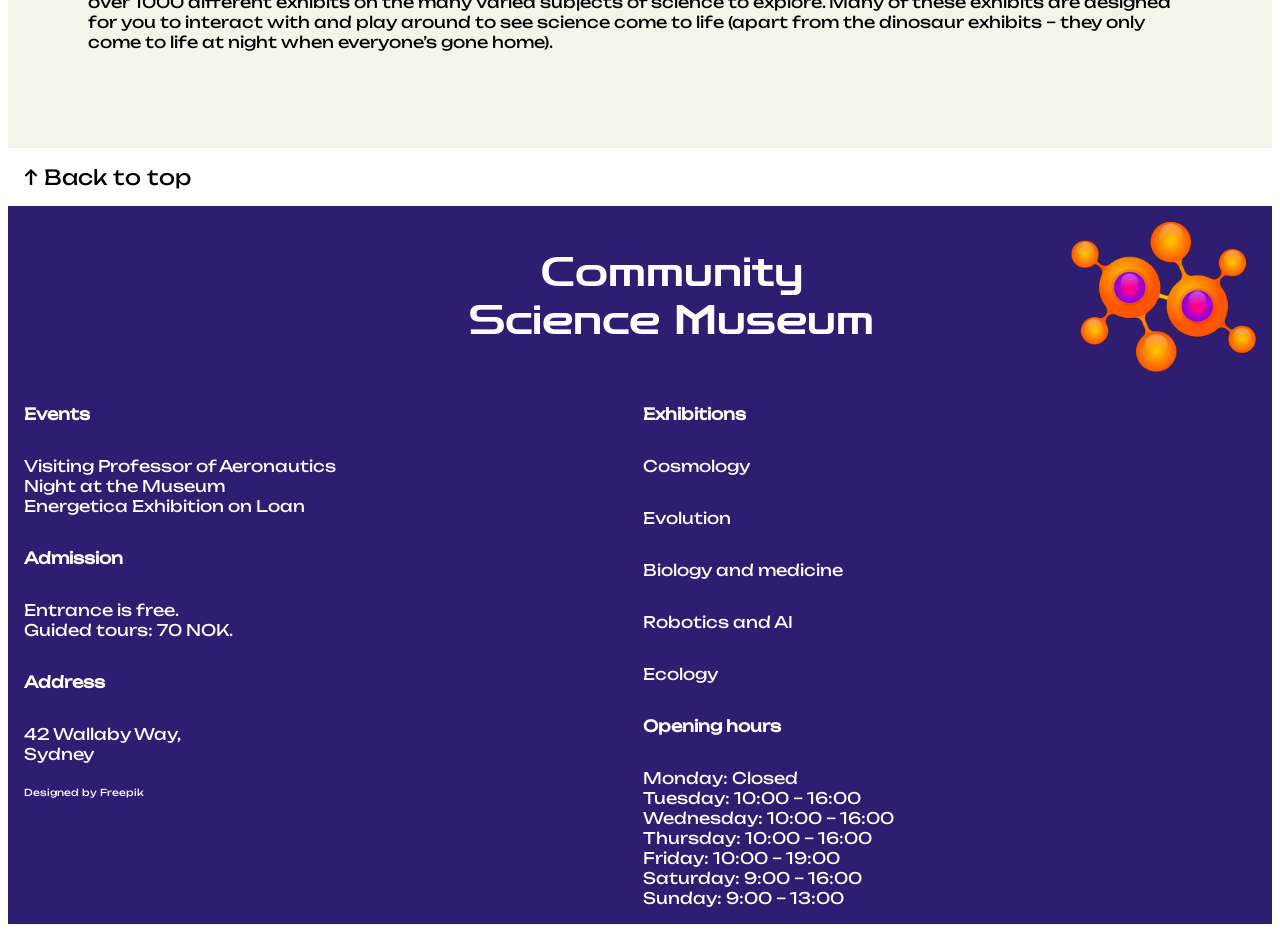
==== commit e3dfe8a4: "prettier, unicode prettier kicked in again. Updated all the unicode arrows manually as something was" ====
--- a/index.html
+++ b/index.html
@@ -131,7 +131,7 @@
         </p>
       </section>
       <div class="navigation-pages">
-        <a href="index.html" class="navigation-arrows">&#8593;; Back to top</a>
+        <a href="index.html" class="navigation-arrows">&#8593; Back to top</a>
       </div>
     </main>
     <footer>
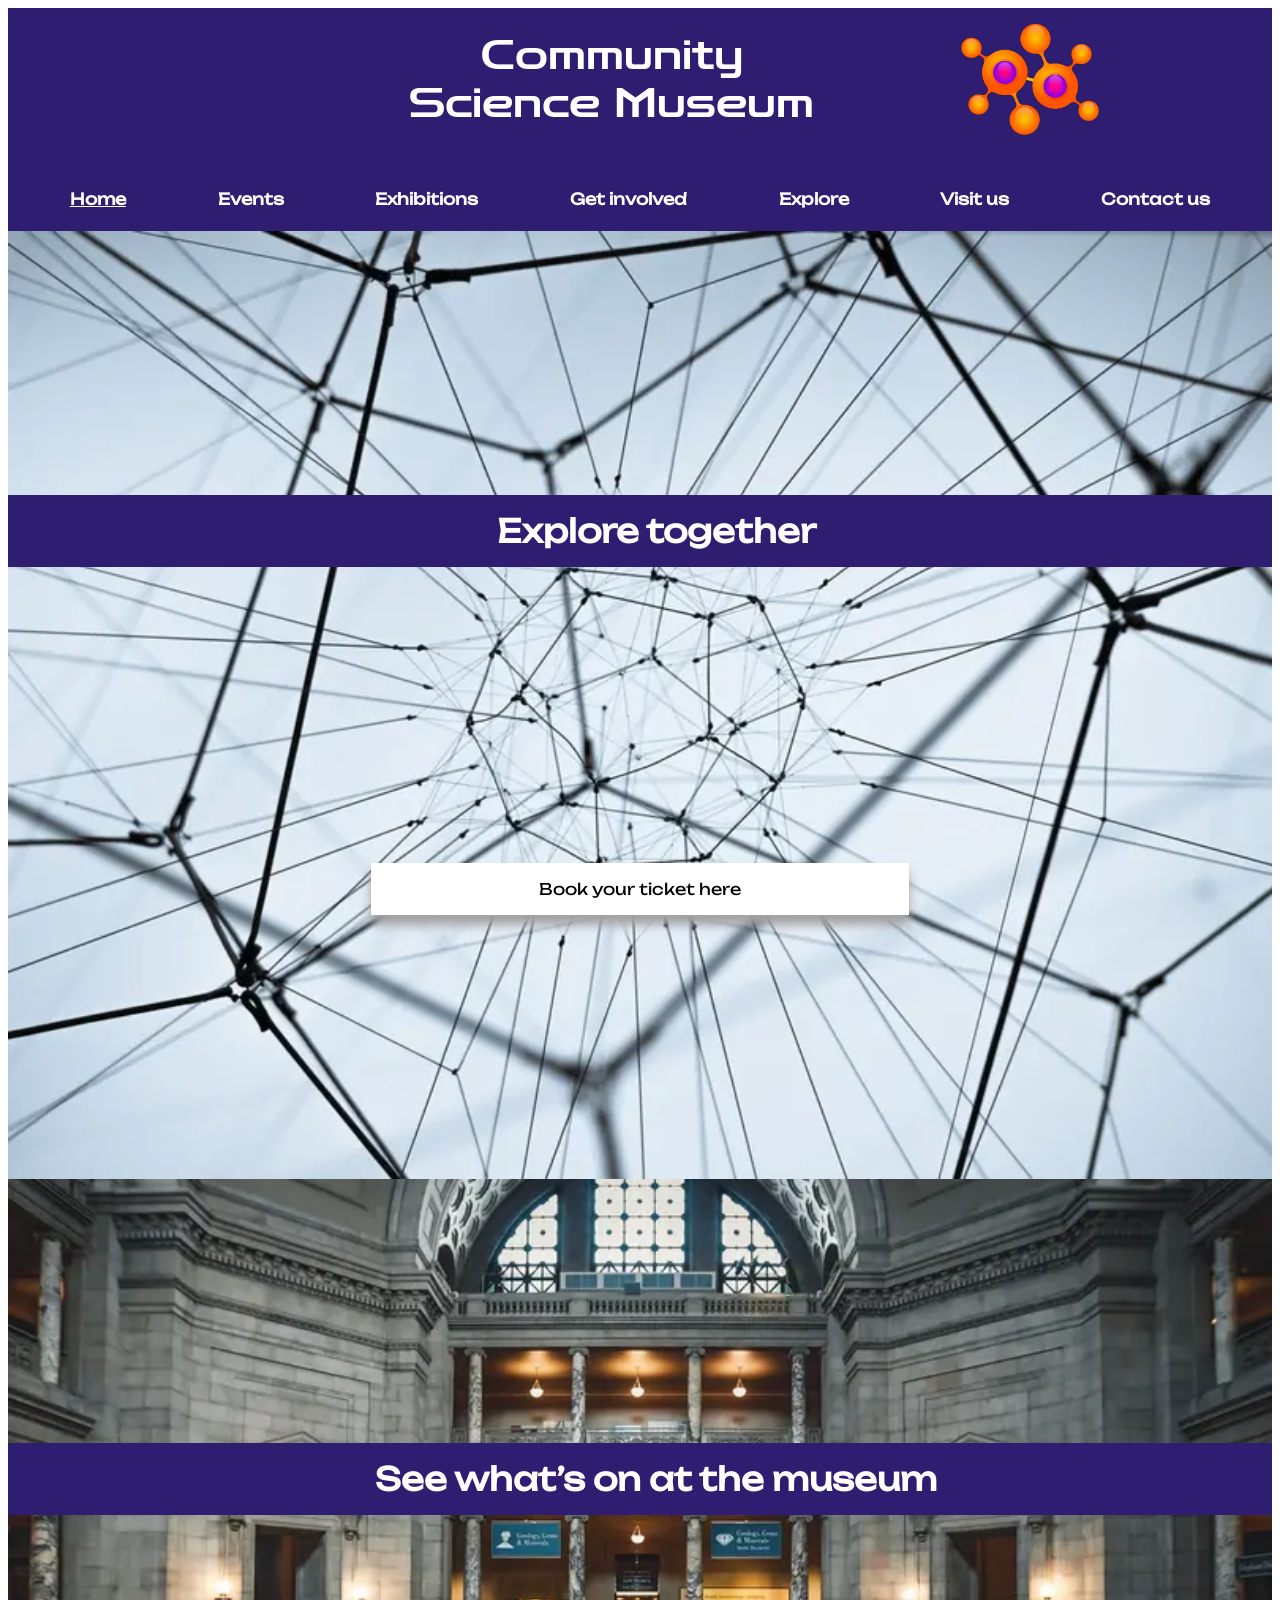
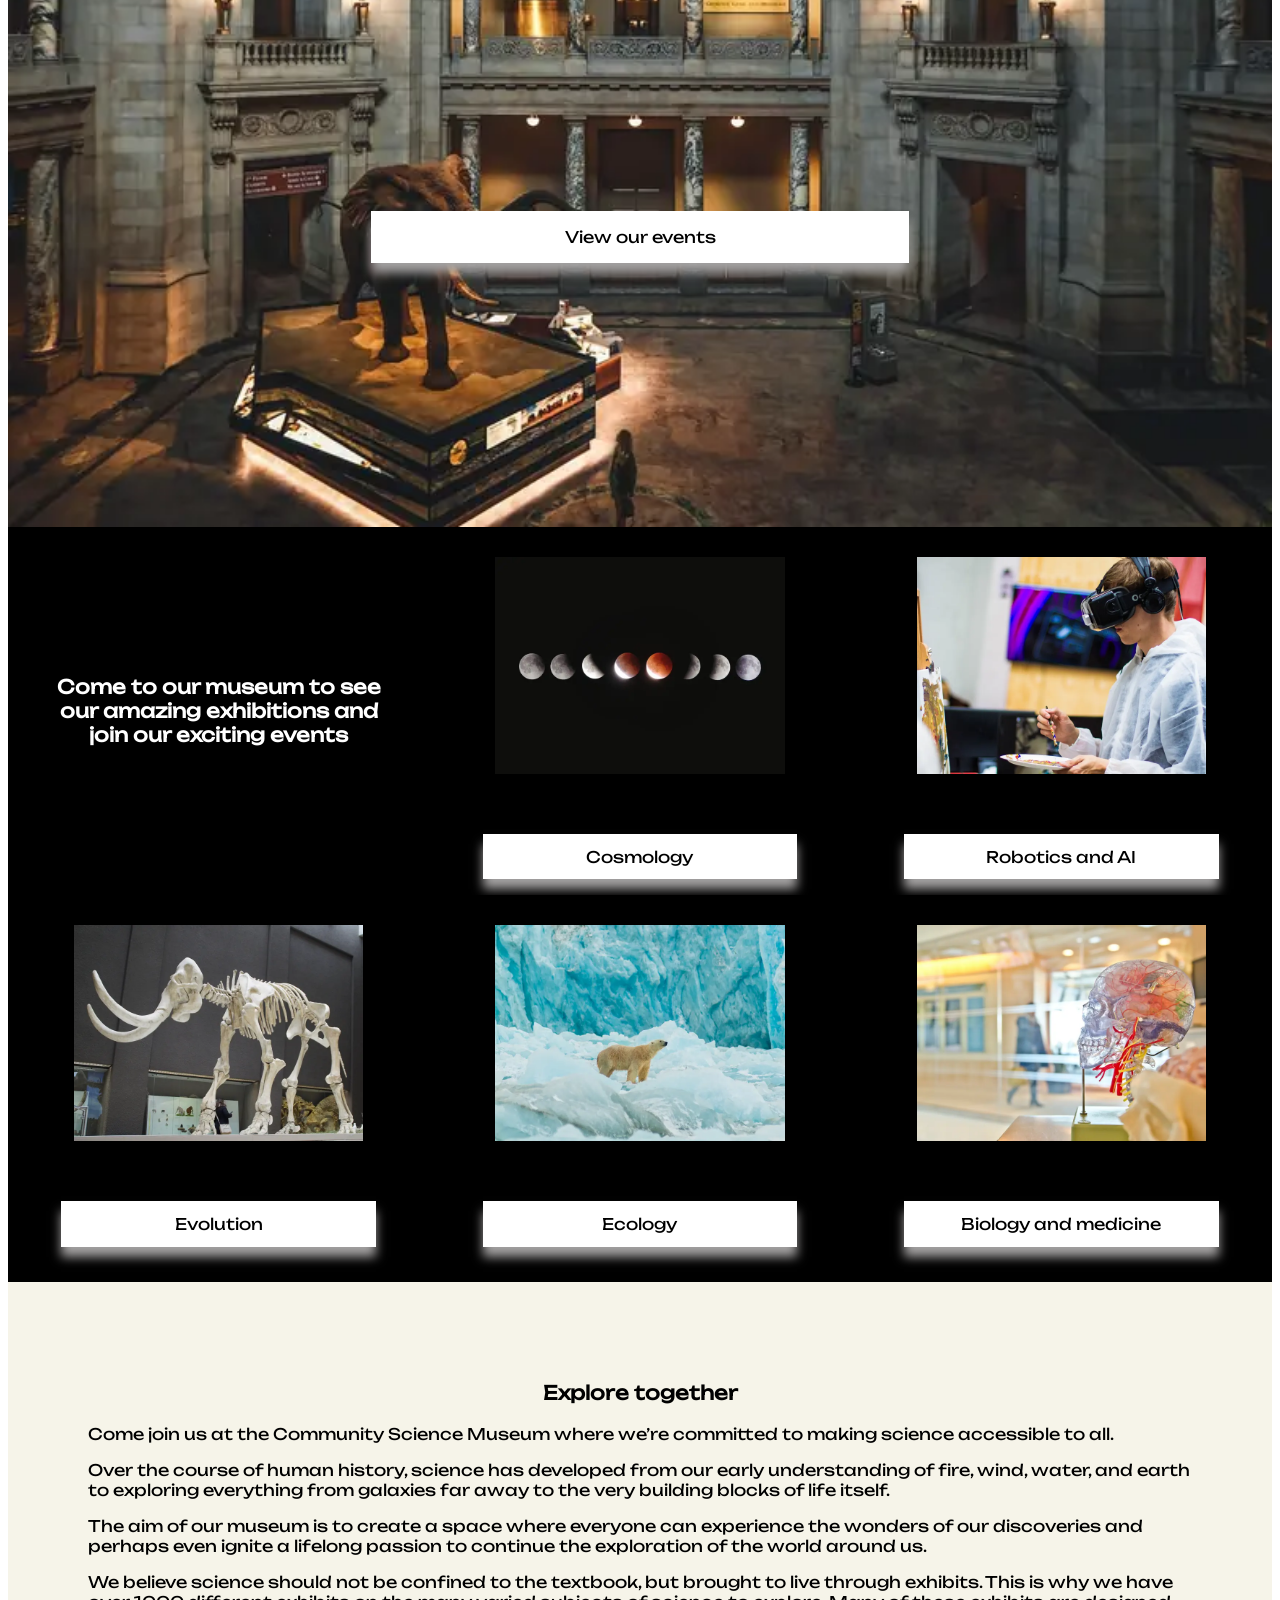
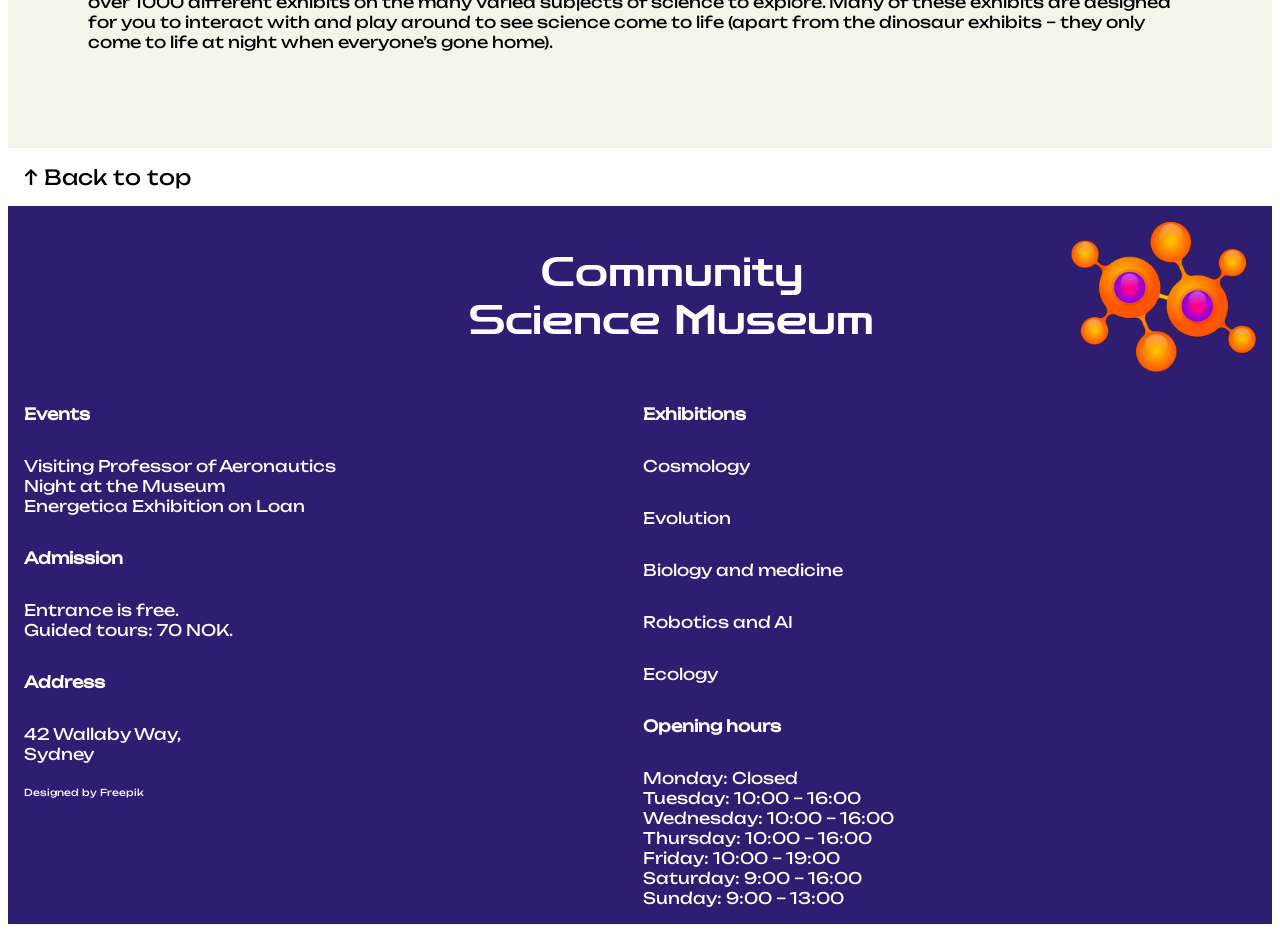
==== commit e58f9e29: "update index added .active to home nav" ====
--- a/index.html
+++ b/index.html
@@ -13,11 +13,12 @@
   </head>
   <body>
     <header>
+      <input type="checkbox" id="menu-checkbox" />
       <div class="header-top">
         <label for="menu-checkbox" class="bars">
           <img src="images/menu-bars-svgrepo-com.svg" aria-label="menu-bars" />
         </label>
-        <input type="checkbox" id="menu-checkbox" />
+
         <a href="index.html" class="brand-name"
           >Community<br />Science Museum</a
         >
@@ -25,7 +26,7 @@
       </div>
       <nav class="nav-large">
         <ul>
-          <li><a href="index.html">Home</a></li>
+          <li><a href="index.html" class="active">Home</a></li>
           <li><a href="events.html">Events</a></li>
           <li><a href="exhibitions.html">Exhibitions</a></li>
           <li><a href="involved.html">Get involved</a></li>
--- a/css/styles.css
+++ b/css/styles.css
@@ -181,7 +181,7 @@
     border: solid 1px #000;
 }
 
-.content-card, .location, .accessibility {
+.content-card {
     display: flex;
     flex-direction: column;
     background-color: var(--card-background);
@@ -190,7 +190,7 @@
 }
 
 .content-card img {
-    border-radius: 10px;
+    border-radius: 30px;
     margin-bottom: 20px;
 }
 
@@ -364,7 +364,6 @@
     border: 20px solid #DFE8FD;
     max-width: 800px;
     height: auto;
-    align-self: center;   
 }
 
 /**Contact us page**/
@@ -396,14 +395,6 @@
 
 textarea {
     min-height: 10rem;
-}
-
-.fa-circle-exclamation {
-    color: rgb(145, 26, 26);
-}
-
-.required {
-    align-self: flex-start;
 }
 
 /**Thank you page**/
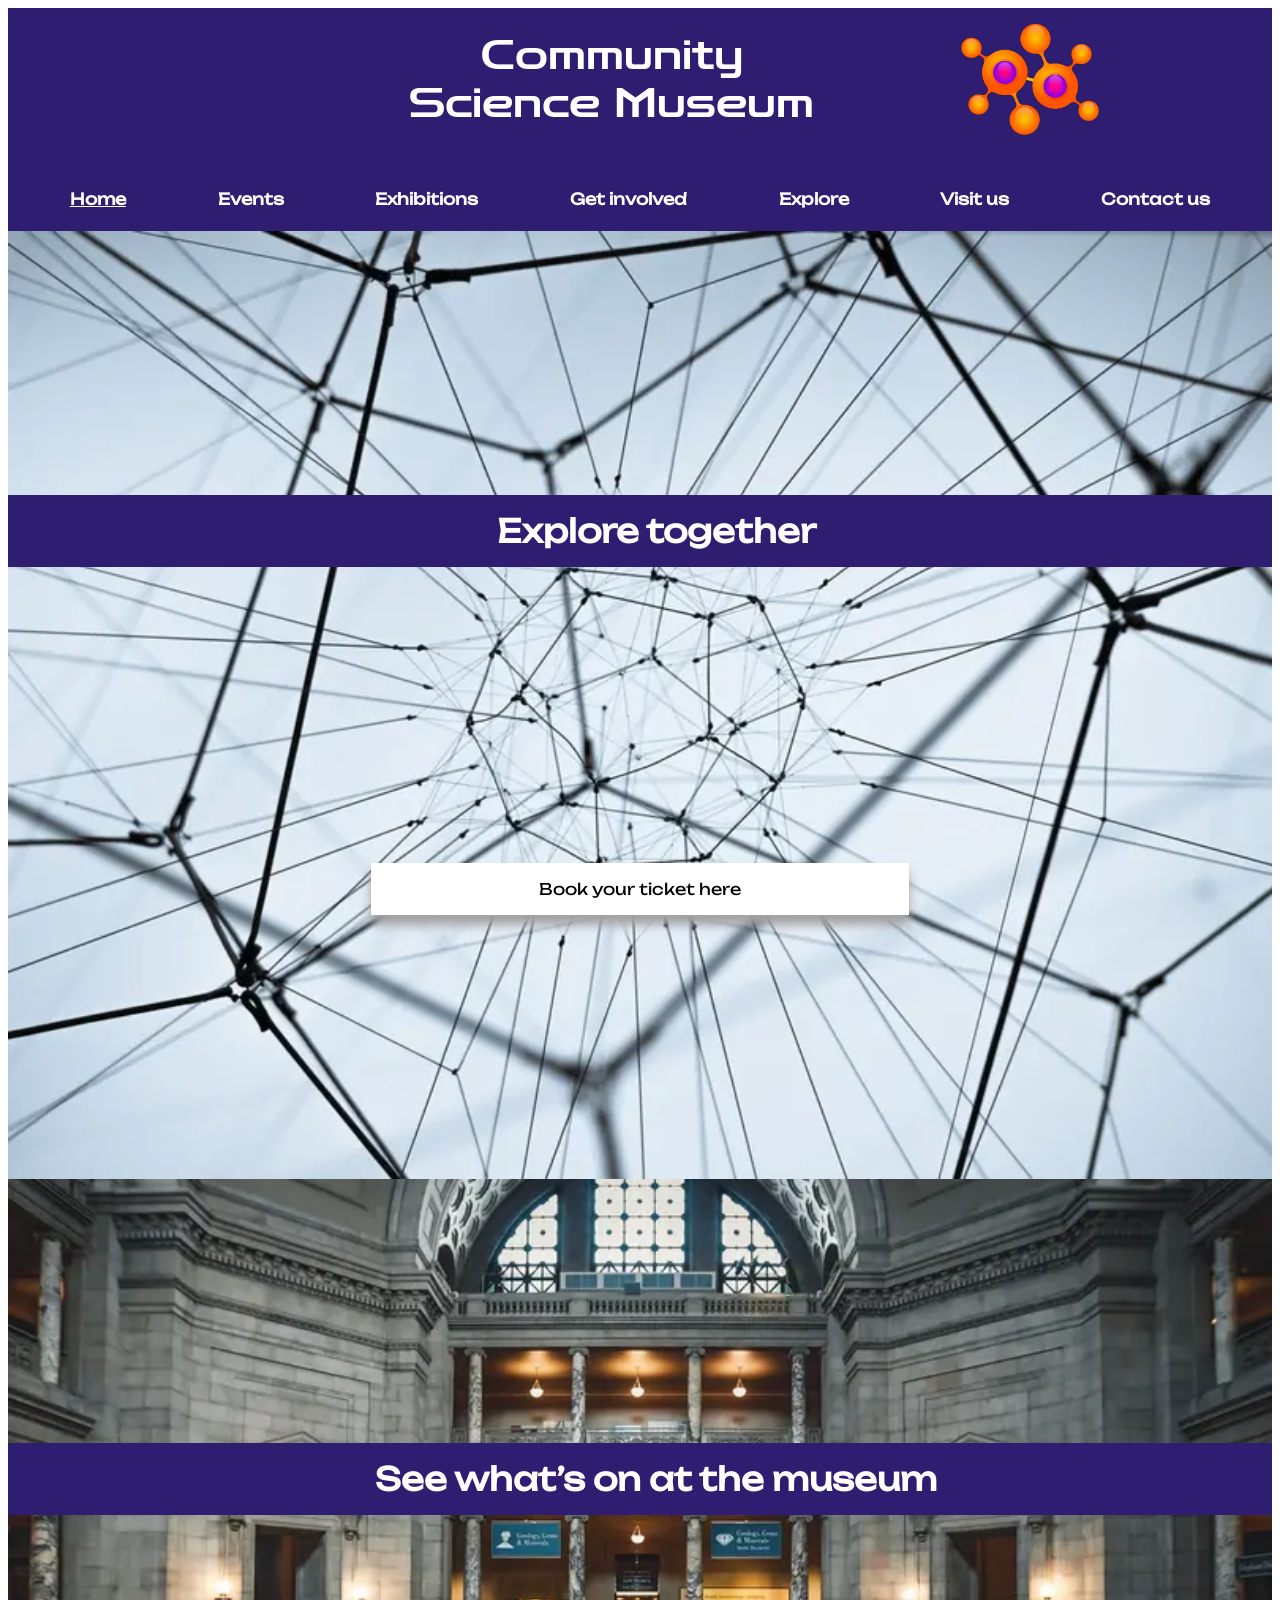
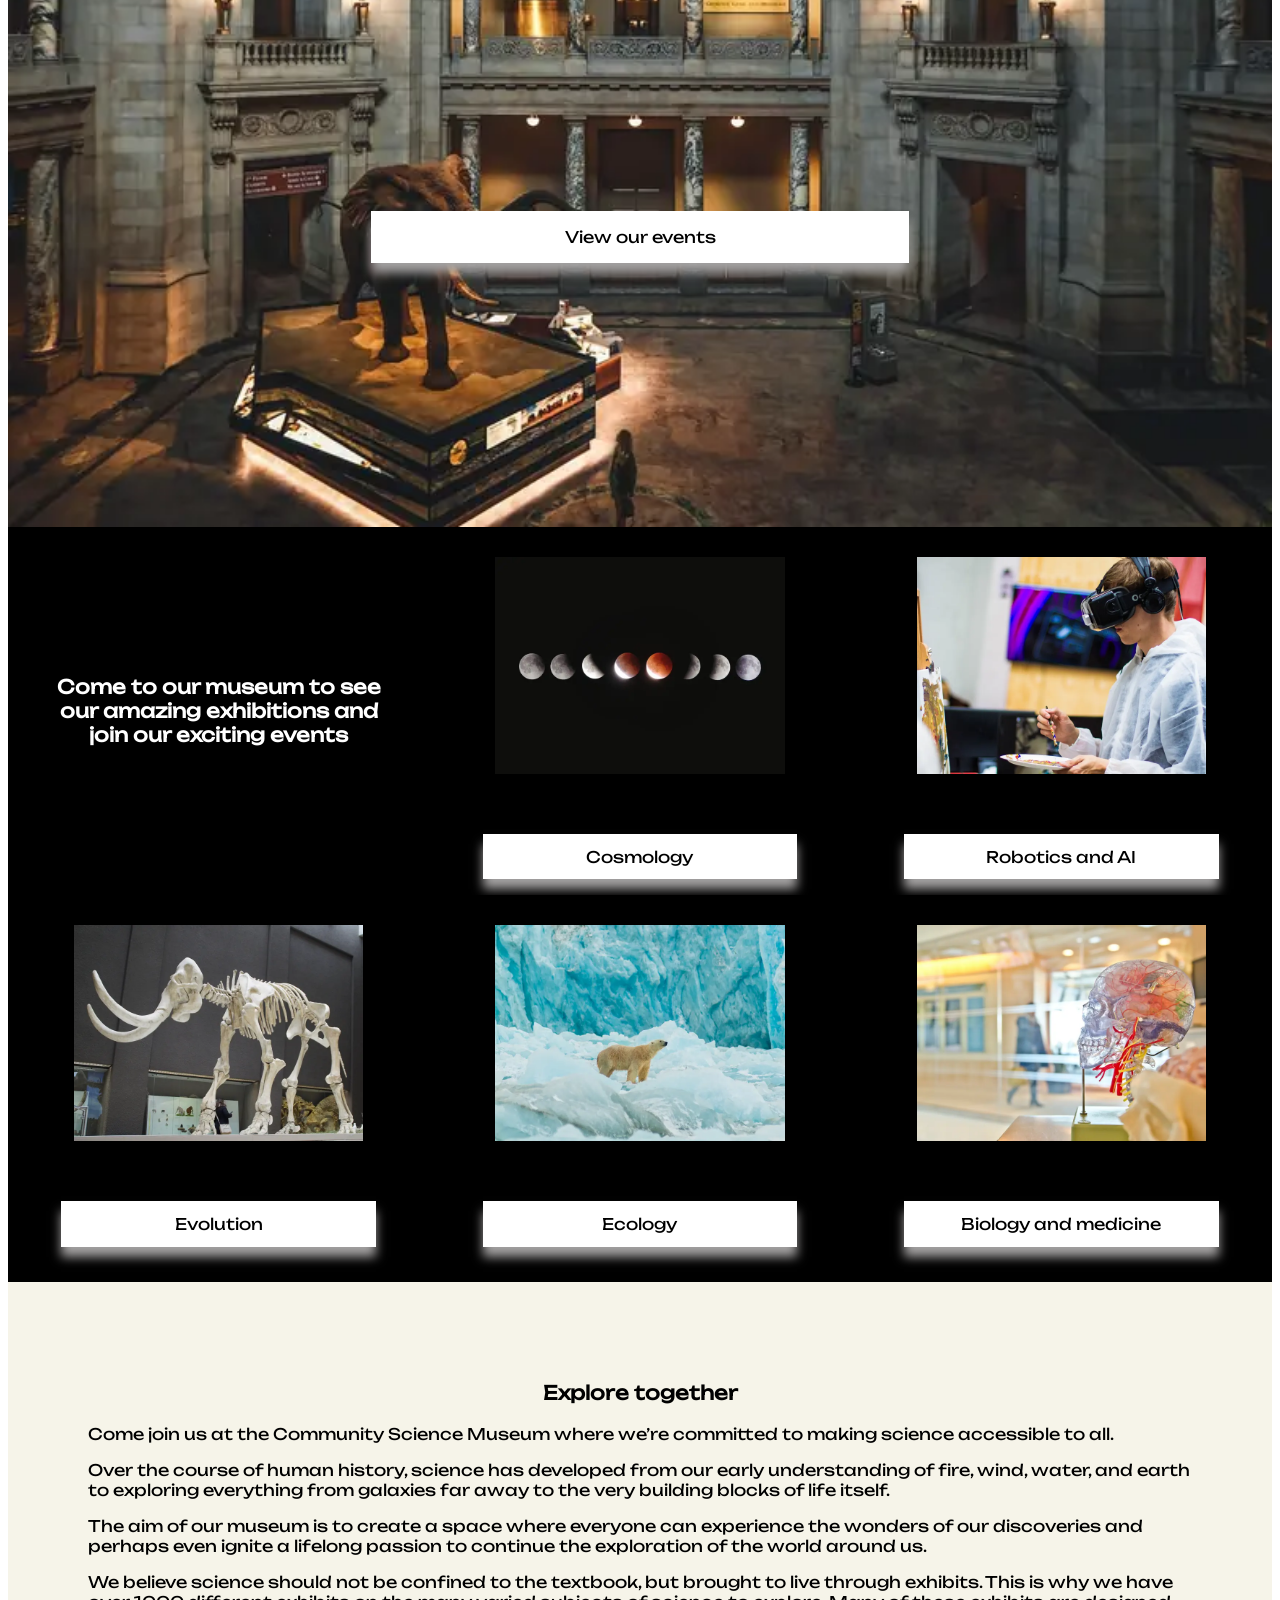
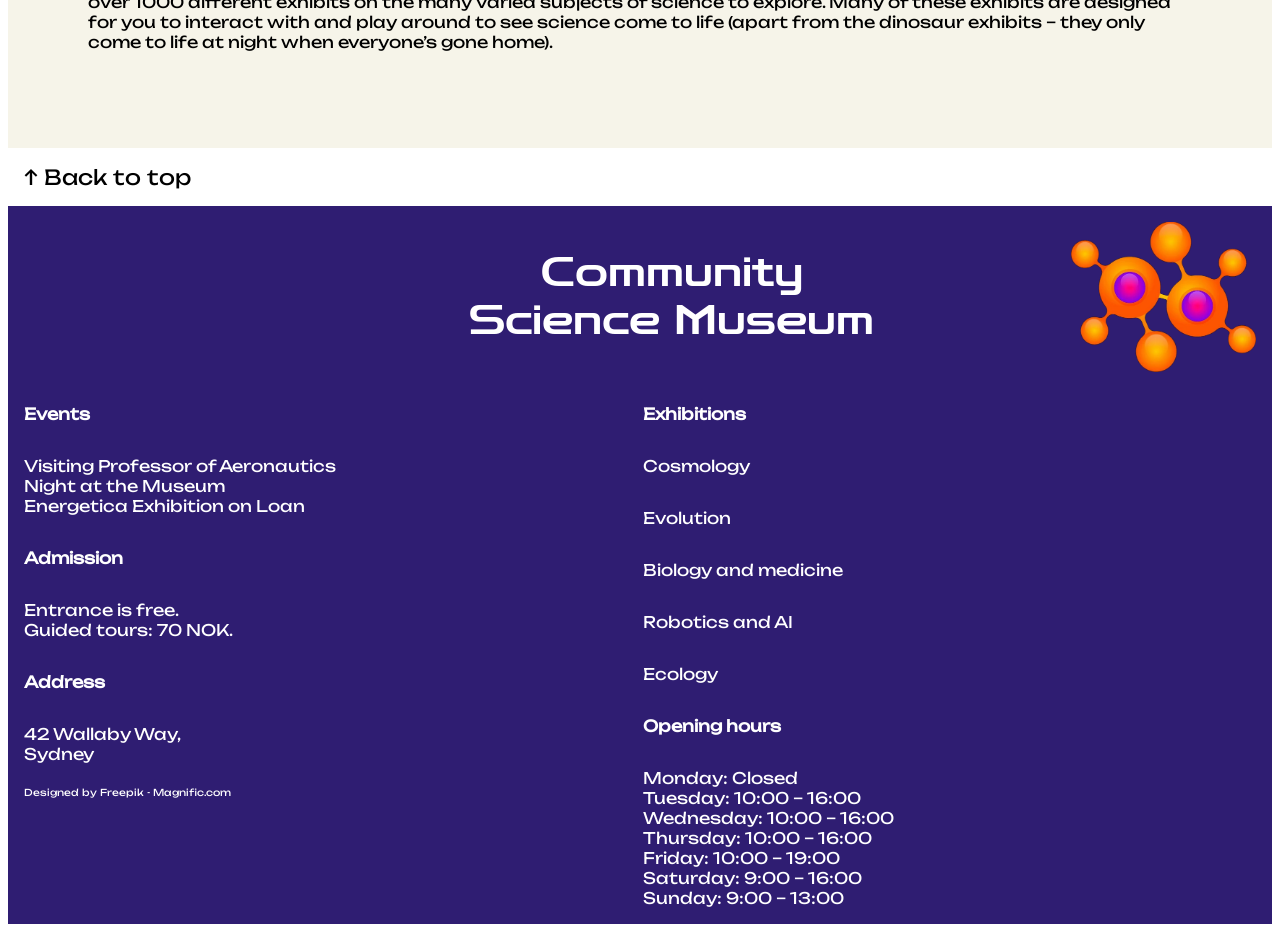
==== commit 2c603427: "attributuin, cleanup changed attribution to correct. cleaned up unused CSS, removed empty lines html" ====
--- a/index.html
+++ b/index.html
@@ -18,7 +18,6 @@
         <label for="menu-checkbox" class="bars">
           <img src="images/menu-bars-svgrepo-com.svg" aria-label="menu-bars" />
         </label>
-
         <a href="index.html" class="brand-name"
           >Community<br />Science Museum</a
         >
@@ -181,8 +180,8 @@
             </ul>
           </nav>
           <p>
-            <a href="https://www.freepik.com/app" class="attribution"
-              >Designed by Freepik</a
+            <a href="https://www.magnific.com" class="attribution"
+              >Designed by Freepik - Magnific.com</a
             >
           </p>
         </div>
--- a/css/styles.css
+++ b/css/styles.css
@@ -357,15 +357,6 @@
     text-align: center;
 }
 
-/**Visit us page**/
-
-.visit-img {
-    border-radius: 30px;
-    border: 20px solid #DFE8FD;
-    max-width: 800px;
-    height: auto;
-}
-
 /**Contact us page**/
 
 input, textarea, label {
